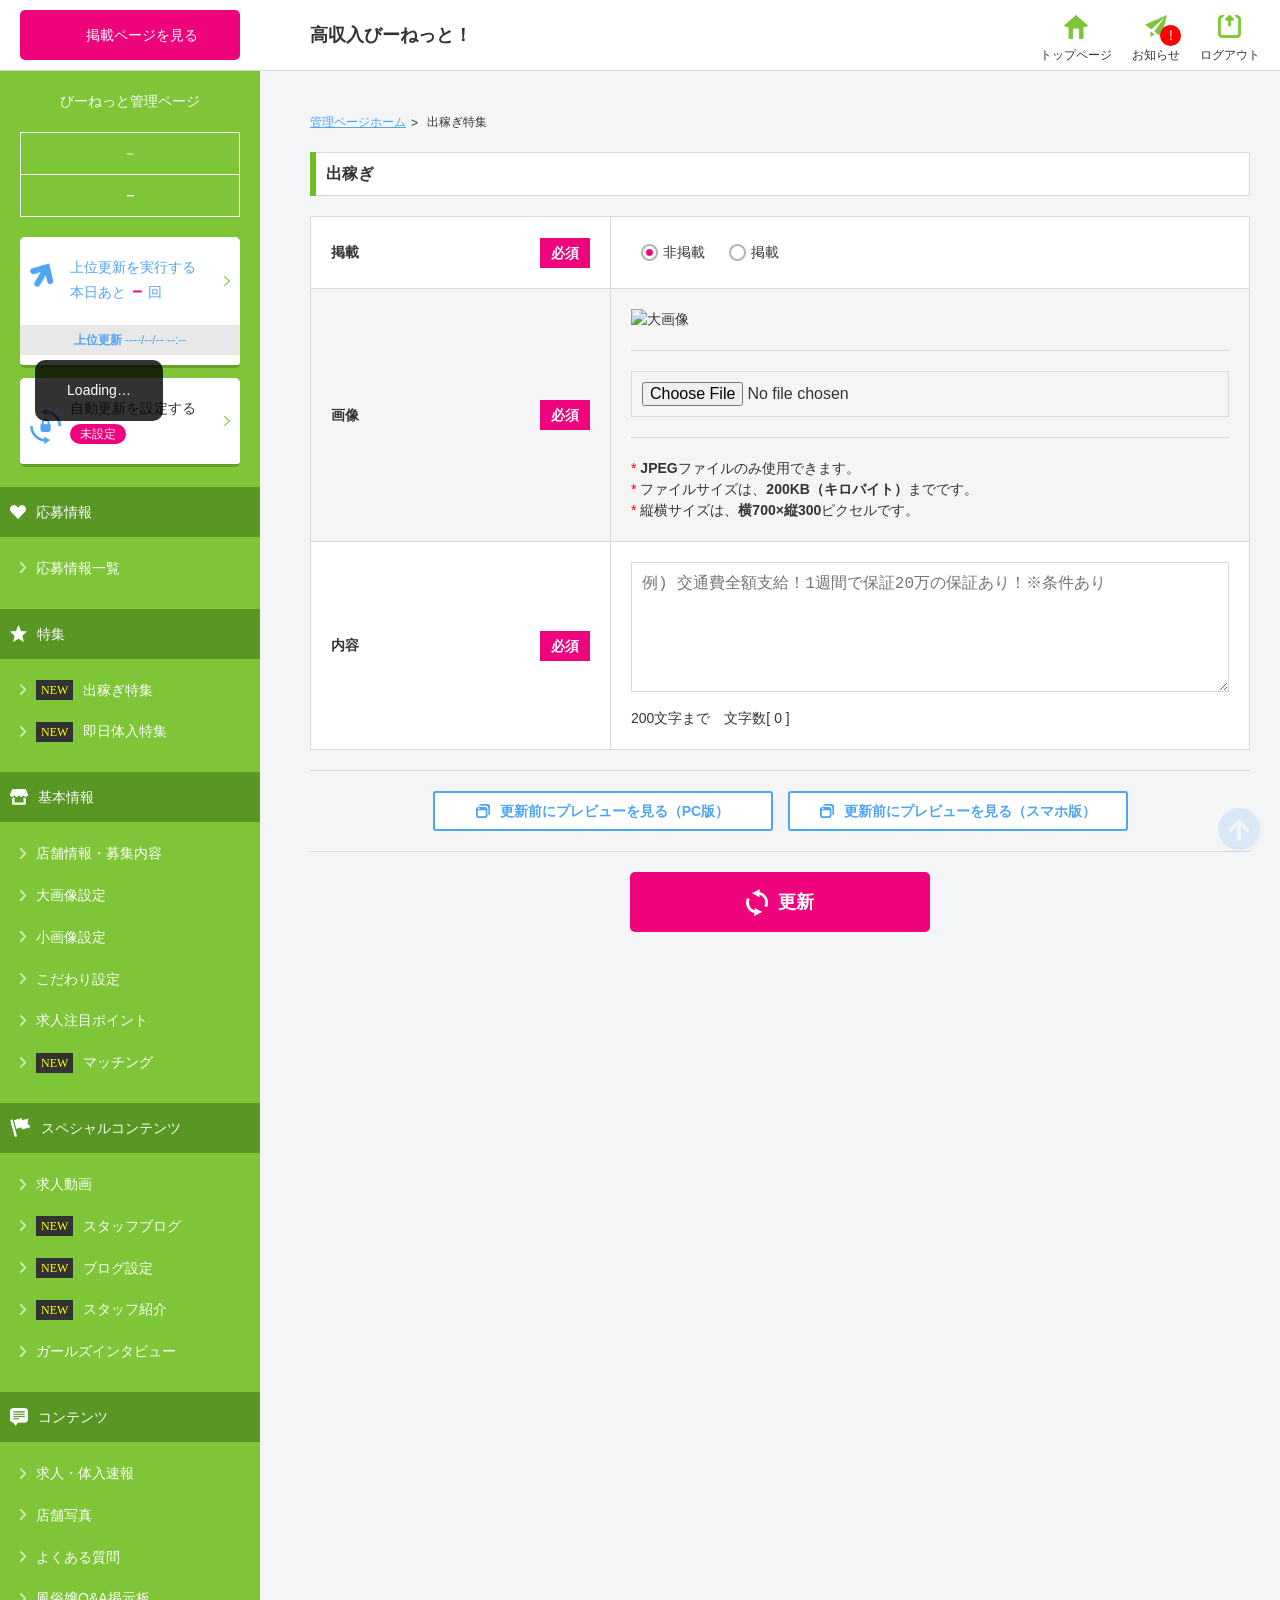
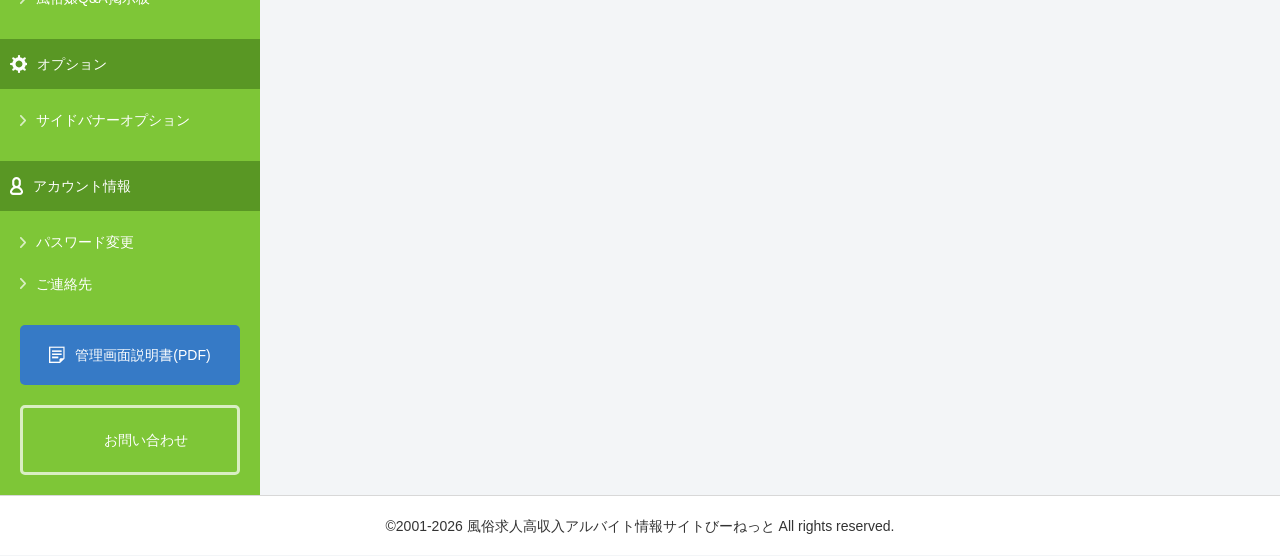
==== dekasegi/index.html @ 105f9564 "kodawari/" ====
<!doctype html>
<html>
  <head>
    <meta charset="utf-8" />
    <title>風俗びーねっと－管理ページ</title>
    <link
      href="https://ajax.googleapis.com/ajax/libs/jqueryui/1.12.1/themes/smoothness/jquery-ui.css"
      media="screen"
      rel="stylesheet"
      type="text/css"
    />
    <link href="/static/css/jquery.bxslider.css?20260529_0" media="screen" rel="stylesheet" type="text/css" />
    <link href="/static/css/index.css?20260529_0" media="screen" rel="stylesheet" type="text/css" />
  </head>
  <body>
    <style>
      .badge {
        position: absolute;
        top: 10px;
        left: 28px;
        font-size: 14px;
        line-height: 13px;
        border-radius: 50%;
        width: 21px;
        height: 21px;
        background-color: #ff0000;
        border: 4px solid #ff0000;
        color: #ffffff;
        text-align: center;
      }
      .img_l_pc {
        max-width: 560px;
      }
    </style>
    <!-- header -->
    <header>
      <div class="bar" id="bar">
        <div class="btn_bar">
          <a class="h0" href="https://www.bee-net.co.jp/shop/1/" target="_blank">掲載ページを見る</a>
        </div>
        <div class="bar_r">
          <div class="user">高収入びーねっと！</div>
          <ul class="li_barNav">
            <li><a class="li_bar_index" href="/manage/top/">トップページ</a></li>
            <li><a class="li_bar_info" href="/manage/notice/">お知らせ</a><span class="badge">！</span></li>
            <li><a class="li_bar_logOut" href="/top/auth/logout/">ログアウト</a></li>
          </ul>
        </div>
      </div>
    </header>
    <!-- /header -->

    <div class="wrapper clearfix">
      <div class="side" id="side_nav">
        <div class="side_boxT">
          <dl class="side_admin">
            <dt>びーねっと管理ページ</dt>
            <dd class="data">
              <div>－</div>
              <div><span class="f_em">－</span></div>
            </dd>
          </dl>
          <!-- /.side_admin -->

          <div class="side_update">
            <div class="side_update1">
              <a id="updaterank" href="/manage/top/updaterank/">
                <div class="icon">上位更新を実行する<br />本日あと<span class="f_c_ee037c">－</span>回</div>
                <div class="side_update1_date"><span class="f_em">上位更新</span>&nbsp;‐‐‐‐/‐‐/‐‐&nbsp;‐‐:‐‐</div>
              </a>
            </div>
            <!--/.side_update1 -->

            <a href="/manage/rank/">
              <div class="side_update2 icon">
                <div>自動更新を設定する</div>
                <span class="info_unset">未設定</span>
              </div>
              <!--/.side_update2 -->
            </a>
          </div>
          <!-- /.side_update -->
        </div>
        <!-- /.side_boxT -->

        <ul class="nav_g">
          <li>
            <div class="nav_g_li1 nav_g_info1">応募情報</div>
            <ul class="nav_g_li2">
              <li class="link_box link_area">
                <a href="/manage/oubo/">応募情報一覧</a>
              </li>
            </ul>
          </li>

          <li>
            <div class="nav_g_li1 nav_g_feature">特集</div>
            <ul class="nav_g_li2">
              <li class="link_box link_area">
                <span class="info_new">NEW</span><a href="/manage/dekasegi/ini/">出稼ぎ特集</a>
              </li>
              <li class="link_box link_area">
                <span class="info_new">NEW</span><a href="/manage/tainyu/ini/">即日体入特集</a>
              </li>
            </ul>
          </li>

          <li>
            <div class="nav_g_li1 nav_g_info2">基本情報</div>
            <ul class="nav_g_li2">
              <li class="link_box link_area"><a href="/manage/shop/ini/">店舗情報・募集内容</a></li>
              <li class="link_box link_area"><a href="/manage/img/">大画像設定</a></li>
              <li class="link_box link_area"><a href="/manage/img/detail/">小画像設定</a></li>
              <li class="link_box link_area"><a href="/manage/kodawari/">こだわり設定</a></li>
              <li class="link_box link_area"><a href="/manage/point/ini/">求人注目ポイント</a></li>
              <li class="link_box link_area">
                <span class="info_new">NEW</span><a href="/manage/match/">マッチング</a>
              </li>
            </ul>
          </li>

          <li>
            <div class="accordion nav_g_li1 nav_g_special">スペシャルコンテンツ</div>
            <ul class="nav_g_li2">
              <li class="link_box link_area"><a href="/manage/movie/">求人動画</a></li>
              <li class="link_box link_area">
                <span class="info_new">NEW</span><a href="/manage/staffblog/">スタッフブログ</a>
              </li>
              <li class="link_box link_area">
                <span class="info_new">NEW</span><a href="/manage/staffblog/settingini/">ブログ設定</a>
              </li>
              <li class="link_box link_area">
                <span class="info_new">NEW</span><a href="/manage/staff/">スタッフ紹介</a>
              </li>
              <li class="link_box link_area"><a href="/manage/interview/">ガールズインタビュー</a></li>
            </ul>
          </li>

          <li>
            <div class="accordion nav_g_li1 nav_g_contents">コンテンツ</div>
            <ul class="nav_g_li2">
              <li class="link_box link_area"><a href="/manage/wanted/">求人・体入速報</a></li>
              <li class="link_box link_area"><a href="/manage/picture/">店舗写真</a></li>
              <li class="link_box link_area"><a href="/manage/shopqa/">よくある質問</a></li>
              <li class="link_box link_area"><a href="/manage/userqa/">風俗嬢Q&amp;A掲示板</a></li>
            </ul>
          </li>

          <li>
            <div class="accordion nav_g_li1 nav_g_option">オプション</div>
            <ul class="nav_g_li2">
              <li class="link_box link_area"><a href="/manage/banner/">サイドバナーオプション</a></li>
            </ul>
          </li>

          <li>
            <div class="accordion nav_g_li1 nav_g_account">アカウント情報</div>
            <ul class="nav_g_li2">
              <li class="link_box link_area"><a href="/manage/account/">パスワード変更</a></li>
              <li class="link_box link_area"><a href="/manage/shop/tantou/ini/">ご連絡先</a></li>
            </ul>
          </li>
        </ul>

        <ul class="nav_g_btn">
          <li class="hO">
            <a class="nav_g_pdf" href="https://www.bee-net.co.jp/data/manual_01.pdf" target="_blank"
              >管理画面説明書(PDF)</a
            >
          </li>
          <li class="hO">
            <a class="nav_g_contact" href="/manage/form/ini/">お問い合わせ</a>
          </li>
        </ul>
      </div>
      <!-- /.side -->

      <!-- contents -->

      <div class="contents">
        <div class="breadcrumb_wrap">
          <ul class="breadcrumb">
            <li><a href="/manage/top/">管理ページホーム</a></li>
            <li>出稼ぎ特集</li>
          </ul>
        </div>

        <form id="frm" method="POST" action="/manage/dekasegi/save/" enctype="multipart/form-data">
          <section class="dekasegi">
            <div class="ttl_wrap">
              <h2 class="ttl2">出稼ぎ</h2>
            </div>

            <table class="pattern">
              <tr>
                <th>掲載<span class="required">必須</span></th>
                <td class="radio_type1">
                  <input type="radio" name="dekasegi_display_flg" id="dekasegi_display_flg-0" value="0" checked />
                  <label for="dekasegi_display_flg-0">非掲載</label>
                  <input type="radio" name="dekasegi_display_flg" id="dekasegi_display_flg-1" value="1" />
                  <label for="dekasegi_display_flg-1">掲載</label>
                </td>
              </tr>
              <tr>
                <th class="w300">画像<span class="required">必須</span></th>
                <td class="partition">
                  <div class="img_l">
                    <img
                      class="img_l_pc"
                      src="https://www.bee-net.co.jp/shop/1/dekasegi_img_1.jpg?2018-08-28 12:02:20"
                      width="100%"
                      alt="大画像"
                    />
                  </div>
                  <div>
                    <input type="file" name="dekasegi_img" id="dekasegi_img" accept="image/*" />
                  </div>
                  <div>
                    <div>
                      <span class="f_c_red">*</span>&nbsp;<span class="f_em">JPEG</span>ファイルのみ使用できます。
                    </div>
                    <div>
                      <span class="f_c_red">*</span>&nbsp;ファイルサイズは、<span class="f_em">200KB（キロバイト）</span
                      >までです。
                    </div>
                    <div>
                      <span class="f_c_red">*</span>&nbsp;縦横サイズは、<span class="f_em">横700×縦300</span
                      >ピクセルです。
                    </div>
                  </div>
                </td>
              </tr>
              <tr>
                <th>内容<span class="required">必須</span></th>
                <td>
                  <textarea
                    name="dekasegi_comment"
                    id="dekasegi_comment"
                    class=""
                    rows="6"
                    cols="80"
                    placeholder="例) 交通費全額支給！1週間で保証20万の保証あり！※条件あり"
                  ></textarea>
                  <div class="mt10">
                    200文字まで　<span class="dekasegi_comment-textcount" data-target-id="dekasegi_comment"
                      >文字数[ <span class="textcount"></span> ]</span
                    >
                  </div>
                </td>
              </tr>
            </table>
          </section>
        </form>

        <form id="preview_frm" method="post" target="_blank">
          <div class="btn_wrap btns">
            <a id="preview_pc" class="btn2 btn_preview" href="javascript:void(0)">更新前にプレビューを見る（PC版）</a>
            <a id="preview_spn" class="btn2 btn_preview" href="javascript:void(0)"
              >更新前にプレビューを見る（スマホ版）</a
            >
          </div>
        </form>

        <div class="btn_wrap">
          <a class="btn1 hO btn_update" href="#" onClick="aSubmit('frm')">更新</a>
        </div>
      </div>
    </div>

    <!-- footer -->
    <p class="copyright">&copy;2001-2026 風俗求人高収入アルバイト情報サイトびーねっと All rights reserved.</p>
    <a class="page_top guide" href="#">
      <img src="/static/images/arrow_pageTop.png" width="20" height="21" alt="ページの上部に移動する" />
    </a>

    <script type="text/javascript" src="https://ajax.googleapis.com/ajax/libs/jquery/2.2.4/jquery.min.js"></script>
    <script
      type="text/javascript"
      src="https://ajax.googleapis.com/ajax/libs/jqueryui/1.12.1/jquery-ui.min.js"
    ></script>
    <script type="text/javascript" src="/static/js/jquery.blockUI.js?20260529_0"></script>
    <script type="text/javascript" src="/static/js/jquery.bxslider.min.js?20260529_0"></script>
    <script type="text/javascript" src="/static/js/jquery.easie.1.3.js?20260529_0"></script>
    <script type="text/javascript" src="/static/js/common.js?20260529_0"></script>
    <script type="text/javascript" src="/static/js/sys/common.js?20260529_0"></script>
    <script type="text/javascript">
      //<!--
      $(function () {
        // 画像クリアボタンの表示制御
        $(".preview_clear").each(function () {
          if ($(this).parent().siblings(".preview").find("img").length > 0) {
            $(this).parent().show();
          }
        });

        // 画像選択
        $(document).on("change", "input:file", function (e) {
          // プレビューの読み込み
          var file = e.target.files[0]; // イメージファイル
          var preview = $(this).parent().prev(); // プレビュー表示エリア
          var clear = $(this).parent().next(); // クリアボタン表示エリア
          var reader = new FileReader();
          var target = $(this).data("target");

          reader.onload = function (file) {
            preview.empty();

            if (preview.hasClass("img_l")) {
              preview.append($('<img width="100%" alt="大画像">').attr({ src: this.result }));
            } else {
              var img = new Image();
              img.src = file.target.result;

              img.onload = function () {
                if (this.width >= this.height) {
                  preview.append(
                    $('<img width="320" height="auto" data-target="' + target + '">').attr({ src: this.src }),
                  );
                } else {
                  preview.append(
                    $('<img width="auto" height="240" data-target="' + target + '">').attr({ src: this.src }),
                  );
                }
              };
            }
          };
          reader.readAsDataURL(file);

          // 画像の削除状態を解除
          clear.children(".img_state").html("");
          clear.children(".img_del_flg").val(0);
          clear.show();
        });

        // 画像クリア
        $(".preview_clear").on("click", function () {
          // プレビュークリア
          $(this).parent().siblings(".preview").find("img").remove();

          // ファイル初期化
          var target = $(this).data("target");
          $("#" + target).replaceWith('<input type="file" id="' + target + '" name="' + target + '" accept="image/*">');
          if ($(this).siblings(".img_flg").val() == 1) {
            // 画像が登録済みデータの場合は削除フラグを設定
            $(this).siblings(".img_del_flg").val(1);
          }
          $(this).parent().hide();
        });

        // PC or スマホのプレビューボタンを押した
        $("#preview_frm .btn2.btn_preview").click(function () {
          var splits = $(this).attr("id").split("_");
          var platform = splits[1];
          var url;

          if (platform == "pc") {
            url = "https://www.bee-net.co.jp/shop/_preview.php?preview=14";
          } else {
            url = "https://spn.bee-net.co.jp/shop/_preview.php?preview=14";
          }

          // 画像系は一旦リセット
          $('#preview_frm input[name="dekasegi_img"]').val("");
          for (var i = 1; i <= 4; ++i) {
            $('#preview_frm input[name="dekasegi_img_dormitory' + i + '"]').val("");
          }
          for (var i = 1; i <= 2; ++i) {
            $('#preview_frm input[name="dekasegi_img_gift' + i + '"]').val("");
          }

          // 画像プレビューに使用されている src を hidden にセット
          $("#frm .img_l img").each(function (index, element) {
            $('#preview_frm input[name="dekasegi_img"]').val($(element).attr("src"));
          });
          $("#frm .preview img").each(function (index, element) {
            $('#preview_frm input[name="' + $(element).data("target") + '"]').val($(element).attr("src"));
          });

          // その他の情報も hidden にセット
          $('#preview_frm input[name="dekasegi_comment"]').val($('#frm textarea[name="dekasegi_comment"]').val());
          $('#preview_frm input[name="dekasegi_hotel"]').val($('#frm select[name="dekasegi_hotel"]').val());
          $('#preview_frm input[name="dekasegi_transportation_fee"]').val(
            $('#frm select[name="dekasegi_transportation_fee"]').val(),
          );
          $('#preview_frm input[name="dekasegi_spend"]').val($('#frm input[name="dekasegi_spend"]').val());
          $('#preview_frm input[name="dekasegi_sum"]').val($('#frm input[name="dekasegi_sum"]').val());
          for (var i = 1; i <= 4; ++i) {
            $('#preview_frm input[name="dekasegi_comment_dormitory' + i + '"]').val(
              $('#frm input[name="dekasegi_comment_dormitory' + i + '"]').val(),
            );
          }
          for (var i = 1; i <= 2; ++i) {
            $('#preview_frm input[name="dekasegi_comment_gift' + i + '"]').val(
              $('#frm input[name="dekasegi_comment_gift' + i + '"]').val(),
            );
          }
          for (var i = 1; i <= 5; ++i) {
            var val = $('#frm checkbox[name="dekasegi_course_display' + i + '"]').is(":checked")
              ? $('#frm checkbox[name="dekasegi_course_display' + i + '"]').val()
              : 0;
            $('#preview_frm input[name="dekasegi_course_display' + i + '"]').val(val);
            $('#preview_frm input[name="dekasegi_course_sum' + i + '"]').val(
              $('#frm input[name="dekasegi_course_sum' + i + '"]').val(),
            );
          }
          $('#preview_frm input[name="dekasegi_about_plan"]').val($('#frm textarea[name="dekasegi_about_plan"]').val());

          // 遷移先を設定しPOST送信
          $("#preview_frm").attr("action", url).submit();
        });
      });
      //-->
    </script>
    <script>
      // 最初の実行（htmlの読み込み完了後）
      //window.onload = function () {
      //  TimerCount();
      //}

      //function TimerCount(){
      //  var xhr=new XMLHttpRequest();
      //  // 非同期でリクエストを送信
      //  xhr.open('POST', '/manage/top/leftnav/shop_id/1', true);
      //  xhr.send();
      //
      //  // readyStateでリクエストの状態を判定
      //  //   ・onreadystatechangeはreadyStateが変更されたタイミングで呼び出されます。
      //  //   ・readyStateの内容は以下の通り
      //  //   0:初期状態
      //  //   1:リクエスト未送信(opne()後)
      //  //   2:レスポンス未受信(send()後)
      //  //   3:レスポンス中(サーバデータ受信中*firefoxではサイズの大きいデータ受信時は複数回発生することがあります)
      //  //   4:レスポンス受信(サーバデータ受信完了)
      //  xhr.onreadystatechange = function() {
      //    if(this.readyState == 4) {
      //      // 非同期のステータスが完了(4)の場合は後続処理
      //      if(this.status == 200) {
      //        // 正常終了(200)なら、レスポンスの内容を反映
      //        document.getElementById("side_nav").innerHTML= xhr.responseText;
      //      }
      //    }
      //  }
      //}
    </script>
  </body>
</html>
---- static/css/index.css ----
@charset "UTF-8";
* {
  outline: none;
  margin: 0;
  padding: 0;
  -webkit-box-sizing: border-box;
  -moz-box-sizing: border-box;
  -ms-box-sizing: border-box;
  -o-box-sizing: border-box;
  box-sizing: border-box;
}

html {
  font-size: 62.5%;
  height: 100%;
}

body {
  font-size: 1.4rem;
  font-family:
    "ヒラギノ角ゴ Pro W3", "Hiragino Kaku Gothic Pro", "メイリオ", Meiryo, Osaka, "ＭＳ Ｐゴシック", "MS PGothic",
    sans-serif;
  line-height: 1.5;
  color: #333;
  word-wrap: break-word;
  word-break: normal;
  width: 100%;
  height: 100%;
  background: #f3f5f7;
}

.clearfix:after {
  content: "";
  display: block;
  clear: both;
}

img {
  vertical-align: top;
}

input,
textarea {
  font-size: 1.6rem;
  width: 100%;
  border: 1px solid #d8d8d8;
  padding: 10px;
}

textarea {
  resize: vertical;
}

video {
  cursor: pointer;
}

ul,
li {
  list-style: none;
}

.cf {
  zoom: 1;
}
.cf:before,
.cf:after {
  content: "";
  display: table;
}
.cf:after {
  clear: both;
}

a {
  color: #4ea4f5;
}
a:hover {
  text-decoration: none;
}

/*  共通  */
.f_c_ee037c {
  color: #ee037c;
}

.f_c_red {
  color: #ff0000;
}

.f_em {
  font-weight: bold;
}

.f_s_16 {
  font-size: 1.6rem;
}

.center {
  text-align: center;
  margin: 0 auto;
}

/*------------------------------------------------------------
color
-------------------------------------------------------------*/
.red {
  color: #ff0000;
}
.blue {
  color: #0000dd;
}
.bold {
  font-weight: bold;
}
.black {
  color: #000;
}

/*------------------------------------------------------------
font-weight
-------------------------------------------------------------*/

.nomal {
  font-weight: nomal;
}

/*------------------------------------------------------------
margin
-------------------------------------------------------------*/
.m0 {
  margin: 0 !important;
}
.m0-t {
  margin-top: 0 !important;
}
.m0-r {
  margin-right: 0 !important;
}
.m0-b {
  margin-bottom: 0 !important;
}
.m0-l {
  margin-left: 0 !important;
}

.m5 {
  margin: 5px !important;
}
.m5-t {
  margin-top: 5px !important;
}
.m5-r {
  margin-right: 5px !important;
}
.m5-b {
  margin-bottom: 5px !important;
}
.m5-l {
  margin-left: 5px !important;
}

.m10 {
  margin: 10px !important;
}
.m10-t {
  margin-top: 10px !important;
}
.m10-r {
  margin-right: 10px !important;
}
.m10-b {
  margin-bottom: 10px !important;
}
.m10-l {
  margin-left: 10px !important;
}

.m20 {
  margin: 20px !important;
}
.m20-t {
  margin-top: 20px !important;
}
.m20-r {
  margin-right: 20px !important;
}
.m20-b {
  margin-bottom: 20px !important;
}
.m20-l {
  margin-left: 20px !important;
}

/*------------------------------------------------------------
align
-------------------------------------------------------------*/
.al-c {
  text-align: center;
}
.al-r {
  text-align: right;
}
.al-l {
  text-align: left;
}

/*------------------------------------------------------------
valign
-------------------------------------------------------------*/
.vl-t {
  vertical-align: top;
}
.vl-m {
  vertical-align: middle;
}
.vl-b {
  vertical-align: bottom;
}

/*------------------------------------------------------------
white-space
-------------------------------------------------------------*/
.pre-wrap {
  white-space: pre-wrap;
}

.mt10 {
  margin-top: 10px;
}

.mt20 {
  margin-top: 20px;
}

.mt30 {
  margin-top: 30px;
}

.mt40 {
  margin-top: 40px;
}

.mb10 {
  margin-bottom: 10px;
}

.mb20 {
  margin-bottom: 20px;
}

.mb30 {
  margin-bottom: 30px;
}

.mb40 {
  margin-bottom: 40px;
}

.p20 {
  padding: 20px;
}

.d_b {
  display: block;
}

.max_w100 {
  display: table;
}

.max_w100 > * {
  display: table-cell;
}

.mt10_wrap > * + * {
  margin-top: 10px;
}

.mt20_wrap > * + * {
  margin-top: 20px;
}

.hO {
  -webkit-transition: 0.2s ease;
  -moz-transition: 0.2s ease;
  -ms-transition: 0.2s ease;
  -o-transition: 0.2s ease;
  transition: 0.2s ease;
}

.hO:hover {
  cursor: pointer;
  opacity: 0.8;
}

.wrapper {
  display: table;
  position: relative;
}

.side {
  color: #fff;
  width: 260px;
  background: #7ec637;
  display: table-cell;
  vertical-align: top;
  padding: 91px 0 20px;
}

.contents {
  min-width: 1040px;
  width: 100%;
  display: table-cell;
  vertical-align: top;
  padding: 71px 50px 50px;
}

.breadcrumb_wrap {
  margin: 40px 0 20px;
}

.breadcrumb {
  text-align: left;
}

.breadcrumb > * {
  font-size: 1.2rem;
  display: inline-block;
  vertical-align: middle;
}
.breadcrumb > *:after {
  content: ">";
  display: inline-block;
  vertical-align: middle;
  margin: 0 5px;
}
.breadcrumb > *:last-child:after {
  display: none;
}

.pager {
  text-align: center;
  height: 50px;
  line-height: 50px;
  background: #fff;
  border: 1px solid #d8d8d8;
  margin-top: 10px;
}
.pager * > * {
  display: inline-block;
  vertical-align: middle;
}
.pager * > * + *:before {
  content: "|";
  display: inline-block;
  vertical-align: middle;
  margin: 0 10px 0 5px;
}

.ttl_wrap {
  text-align: left;
  width: 100%;
  background: #fff;
  border-left: 6px solid #70be25;
  box-shadow:
    0 1px 0 #d8d8d8 inset,
    -1px 0 0 #d8d8d8 inset,
    0 -1px 0 #d8d8d8 inset;
  display: table;
  padding: 10px;
  margin-bottom: 20px;
  position: relative;
}

.ttl_wrap > * {
  display: table-cell;
  vertical-align: middle;
}

.ttl2 {
  font-size: 1.6rem;
  width: 100%;
}

.ttl_btn {
  color: #fff;
  text-align: center;
  width: 120px;
  height: 30px;
  line-height: 30px;
  background: #4ea4f5;
  border-radius: 3px;
  display: block;
}

header {
  width: 100%;
  background: #fff;
  border-bottom: 1px solid #d8d8d8;
  padding: 10px 0;
  position: fixed;
  z-index: 2;
}

.top-info {
  display: -webkit-box;
  display: -ms-flexbox;
  display: flex;
  -webkit-box-align: center;
  -ms-flex-align: center;
  align-items: center;
  -webkit-box-pack: center;
  -ms-flex-pack: center;
  justify-content: center;
  position: fixed;
  top: 0;
  left: 0;
  z-index: 2;
  opacity: 0;
  width: 100%;
  height: 100%;
  padding: 20px;
  background: rgba(0, 0, 0, 0.5);
  transition: opacity 0.5s ease;
}
.top-info.active {
  opacity: 1;
}
.top-info-item {
  overflow: auto;
  max-width: 640px;
  max-height: 500px;
  padding: 40px;
  background: #fff;
}
.top-info-item > * + * {
  margin-top: 20px;
}
.top-info-item_heading {
  border-bottom: 3px solid #999;
  padding-bottom: 15px;
  margin-bottom: 15px;
  font-size: 1.8rem;
  font-weight: bold;
}
.top-info_checkbox {
  display: none;
}
.top-info_checkbox + label {
  position: relative;
  padding-left: 24px;
  -webkit-user-select: none;
  -moz-user-select: none;
  -ms-user-select: none;
  user-select: none;
}
.top-info_checkbox + label::before {
  position: absolute;
  top: 50%;
  left: 0;
  width: 19px;
  height: 19px;
  margin-top: -10px;
  background: url(../images/checkbox.png);
  content: "";
}
.top-info_checkbox:checked + label::before {
  background-position: 0 bottom;
}
.top-info_btn {
  width: 300px;
  height: 50px;
  border: 0;
  background: #dfdfdf;
  font-weight: bold;
  transition: 0.2s ease;
}
.top-info_btn.active {
  background: #4ea4f5;
  color: #fff;
  cursor: pointer;
}
.top-info_btn.active:hover {
  opacity: 0.8;
}

.bar {
  width: 100%;
  display: table;
}
.bar > * {
  display: table-cell;
  vertical-align: middle;
}

.li_bar {
  white-space: nowrap;
  width: 220px;
  padding-right: 50px;
}

.btn_bar {
  text-align: center;
  width: 260px;
  padding: 0 20px;
}

.btn_bar a {
  color: #fff;
  text-decoration: none;
  width: 220px;
  height: 50px;
  line-height: 50px;
  background: #ee037c;
  border-radius: 5px;
  display: block;
}
.btn_bar a:before {
  content: "";
  width: 14px;
  height: 14px;
  background: url(../images/icon_bar_btn.png) no-repeat;
  display: inline-block;
  vertical-align: middle;
  margin: -2px 10px 0 0;
}

.bar_r {
  width: 100%;
  min-width: 1040px;
  padding: 0 50px;
}

.bar_r > * {
  display: inherit;
  vertical-align: inherit;
}

.user {
  font-size: 1.8rem;
  font-weight: bold;
  width: 100%;
  padding-right: 50px;
}

.li_barNav {
  position: fixed;
  top: 15px;
  right: 20px;
  font-size: 0;
  white-space: nowrap;
}

@media screen and (min-width: 1420px) {
  .li_barNav {
    right: 50px;
  }
}

.li_barNav > * {
  display: inline-block;
  position: relative;
}
.li_barNav > * + * {
  margin-left: 20px;
}

.li_barNav a {
  color: #333;
  font-size: 1.2rem;
  text-decoration: none;
  height: 50px;
  line-height: 80px;
  display: inline-block;
}
.li_barNav a:hover {
  text-decoration: underline;
}
.li_barNav a:before {
  content: "";
  position: absolute;
  top: 0;
  left: 50%;
}
.li_barNav a.li_bar_index:before {
  width: 24px;
  height: 24px;
  background: url(../images/img.png) no-repeat 0 -1328px;
  margin-left: -12px;
}
.li_barNav a.li_bar_info:before {
  width: 22px;
  height: 22px;
  background: url(../images/img.png) no-repeat 0 -1352px;
  margin-left: -11px;
}
.li_barNav a.li_bar_logOut:before {
  width: 23px;
  height: 23px;
  background: url(../images/img.png) no-repeat 0 -1374px;
  margin-left: -12px;
}

.box_btn_confirm {
  margin-top: 15px;
}

.btn_confirm {
  font-size: 24px;
  background-color: #000000;
  color: #ffffff;
  margin: 0 15px;
  line-height: 32px;
  font-weight: bold;
  cursor: pointer;
}

.btn_confirm:hover {
  color: #dba901;
}

.side a {
  text-decoration: none;
}

.side > * + * {
  margin-top: 20px;
}

.side_boxT {
  padding: 0 20px;
}

.side_boxT > * + * {
  margin-top: 20px;
}

.side_admin {
  text-align: center;
  width: 220px;
}
.side_admin .data {
  border: 1px solid #fff;
  margin-top: 20px;
}
.side_admin .data > * {
  padding: 10px;
}
.side_admin .data > * + * {
  border-top: 1px solid #fff;
}

.btn_shinsei {
  color: #ee037c;
  font-size: 1.6rem;
  font-weight: bold;
  text-align: center;
  height: 70px;
  line-height: 70px;
  background: #fff;
  border: 3px solid #ee037c;
  border-radius: 5px;
  display: block;
  -webkit-transition: 0.2s ease;
  -moz-transition: 0.2s ease;
  -ms-transition: 0.2s ease;
  -o-transition: 0.2s ease;
  transition: 0.2s ease;
}
.btn_shinsei:not(.shinsei_on):hover {
  background: #f9edf1;
}

.shinsei_on {
  cursor: default;
}
.shinsei_on:before {
  width: 24px;
  height: 26px;
  background: url(../images/icon_shinsei.png) no-repeat 0 bottom;
}

.side_update > a {
  display: block;
}
.side_update > * + * {
  margin-top: 10px;
}

.side_update1,
.side_update2 {
  color: #333;
  background: #fff;
  border-radius: 5px;
  border-bottom: 3px solid #669f2c;
}
.side_update1:hover,
.side_update2:hover {
  border-top: 3px solid #7ec637;
  border-bottom: 0;
}

.side_update .icon {
  font-size: 1.4rem;
  padding: 20px 20px 20px 50px;
  position: relative;
}
.side_update .icon:after {
  content: "";
  width: 6px;
  height: 10px;
  background: url(../images/arrow_6_10_green.png) no-repeat;
  position: absolute;
  top: 50%;
  right: 10px;
  margin-top: -5px;
}

.side_update1 {
  padding-bottom: 10px;
}

.side_update1 .icon span {
  font-size: 1.8rem;
  font-weight: bold;
  margin: 0 2px;
}

.side_update1 .icon:before {
  content: "";
  width: 24px;
  height: 25px;
  background: url(../images/icon_side_update.png) no-repeat;
  position: absolute;
  top: 50%;
  left: 10px;
  margin-top: -18px;
}

.side_update1_date {
  font-size: 1.2rem;
  text-align: center;
  height: 30px;
  line-height: 30px;
  background: #e8e8e8;
}

.side_update2:before {
  content: "";
  width: 31px;
  height: 36px;
  background: url(../images/icon_side_autoUpdate.png) no-repeat;
  position: absolute;
  top: 50%;
  left: 10px;
  margin-top: -13px;
}

.nav_g_update > * {
  color: #333;
  text-decoration: none;
  background: #fff;
  border-bottom: 3px solid #669f2c;
  border-radius: 5px;
  display: block;
  padding: 10px 0;
}

.nav_g_update > * + * {
  margin-top: 7px;
}

.nav_g_update_date {
  font-size: 1.2rem;
  text-align: center;
  height: 30px;
  line-height: 30px;
  background: #e8e8e8;
}

.nav_g > * + * {
  margin-top: 20px;
}

.nav_g_li1 {
  color: #fff;
  height: 50px;
  line-height: 50px;
  background: #599724;
  padding-left: 10px;
}

.nav_g_li1:before {
  content: "";
  display: inline-block;
  vertical-align: middle;
  margin: -3px 10px 0 0;
}

.nav_g_info1:before {
  width: 16px;
  height: 14px;
  background: url(../images/img.png) no-repeat 0 -1397px;
}

.nav_g_info2:before {
  width: 18px;
  height: 16px;
  background: url(../images/img.png) no-repeat 0 -1411px;
}

.nav_g_special:before {
  width: 21px;
  height: 19px;
  background: url(../images/img.png) no-repeat 0 -1427px;
}

.nav_g_contents:before {
  width: 18px;
  height: 18px;
  background: url(../images/img.png) no-repeat 0 -1446px;
}

.nav_g_option:before {
  width: 17px;
  height: 18px;
  background: url(../images/img.png) no-repeat 0 -1464px;
}

.nav_g_account:before {
  width: 13px;
  height: 18px;
  background: url(../images/img.png) no-repeat 0 -1482px;
}

.nav_g_feature:before {
  width: 17px;
  height: 17px;
  background: url(../images/img.png) no-repeat 0 -1500px;
}

.nav_g_li1:nth-child(n + 2) {
  margin-top: 20px;
}

.nav_g_li2 {
  padding: 10px 0 0;
}

.nav_g_li2 li {
  cursor: pointer;
  background: url(../images/arrow_6_11_white.png) no-repeat 20px center;
  padding: 10px 10px 10px 26px;
}
.nav_g_li2 li a {
  color: #fff;
  display: inline-block;
  vertical-align: middle;
  padding-left: 10px;
}
.nav_g_li2 li:hover {
  background: #fff url(../images/arrow_6_11_red.png) no-repeat 20px center;
  border-right: 3px solid #ee037c;
}
.nav_g_li2 li:hover a {
  color: #ee037c;
}

.info_left {
  color: #ee037c;
  font-size: 1.2rem;
  height: 20px;
  line-height: 20px;
  background: #fff;
  border-radius: 10px;
  display: inline-block;
  vertical-align: middle;
  padding: 0 10px;
  margin-left: 10px;
}

.nav_g_li2 li:hover > .info_left {
  color: #fff;
  background: #ee037c;
}

.info_new {
  color: #ffff00;
  font: 12px italic;
  height: 20px;
  line-height: 20px;
  background: #333;
  display: inline-block;
  vertical-align: middle;
  padding: 0 5px;
  margin-left: 10px;
}

.info_unset,
.info_unread {
  color: #fff;
  font-size: 1.2rem;
  height: 20px;
  line-height: 20px;
  background: #ee037c;
  border-radius: 10px;
  display: inline-block;
  vertical-align: middle;
  padding: 0 10px;
}

.info_unset {
  margin-top: 5px;
}

.nav_g_btn {
  padding: 0 20px;
}

.nav_g_btn > * + * {
  margin-top: 20px;
}

.nav_g_pdf {
  color: #fff;
  text-align: center;
  height: 60px;
  line-height: 60px;
  background: #367ac6;
  border-radius: 5px;
  display: block;
}

.nav_g_pdf:before {
  content: "";
  width: 16px;
  height: 18px;
  background: url(../images/icon_pdf.png) no-repeat;
  display: inline-block;
  vertical-align: middle;
  margin: -2px 10px 0 0;
}

.nav_g_contact {
  color: #fff;
  text-align: center;
  height: 70px;
  line-height: 64px;
  border: 3px solid #d9eec3;
  border-radius: 5px;
  display: block;
}

.nav_g_contact:before {
  content: "";
  width: 22px;
  height: 17px;
  background: url(../images/icon_nav_g_contact.png) no-repeat;
  display: inline-block;
  vertical-align: middle;
  margin: -2px 10px 0 0;
}

.sec_recommended {
  margin-top: 40px;
}

.ttl_recommended {
  color: #4ea4f5;
  text-align: center;
  height: 60px;
  line-height: 60px;
  background: #fff;
  border-radius: 60px;
  display: inline-block;
  padding: 0 40px;
  margin-bottom: 40px;
}

.li_recommended li {
  display: none;
  float: left;
}

.bx-viewport .li_recommended li {
  display: block;
}

.li_recommended li img {
  border-radius: 10px;
  box-shadow: 0px 20px 10px -10px rgba(0, 0, 0, 0.3);
}

.li_recommended_noSlide {
  width: 960px;
  margin: 0 auto;
}

.li_recommended_noSlide > * + * {
  margin-left: 30px;
}

.slider_recommended .bx-wrapper {
  width: 960px;
  margin: 0 auto 20px;
  background: none;
  border: 0;
  box-shadow: none;
}

.slider_recommended .bx-viewport {
  border-radius: 10px;
  padding-bottom: 20px;
}

.slider_recommended .bx-wrapper .bx-pager {
  position: inherit;
  bottom: -20px;
  margin-top: 20px;
}

.slider_recommended .bx-wrapper .bx-pager {
  height: 10px;
  line-height: 10px;
  padding: 0;
}

.slider_recommended .bx-wrapper .bx-pager a {
  background: #ccc;
  border-radius: 100%;
  margin: 0 10px;
}

.slider_recommended .bx-wrapper .bx-pager.bx-default-pager a:hover,
.slider_recommended .bx-wrapper .bx-pager.bx-default-pager a.active,
.slider_recommended .bx-wrapper .bx-pager.bx-default-pager a:focus {
  background: #4ea4f5;
}

.slider_recommended .bx-controls-direction a {
  width: 42px;
  height: 42px;
  border-radius: 100%;
  margin-top: -36px;
  z-index: 1;
  -webkit-transition: 0.2s ease;
  -moz-transition: 0.2s ease;
  -ms-transition: 0.2s ease;
  -o-transition: 0.2s ease;
  transition: 0.2s ease;
}

.slider_recommended .bx-wrapper .bx-prev {
  background: url(../images/arrow_slider_prev.png) no-repeat #4ea4f5 center center;
  left: -52px;
}

.slider_recommended .bx-wrapper .bx-next {
  background: url(../images/arrow_slider_next.png) no-repeat #4ea4f5 center center;
  right: -52px;
}

.slider_recommended .bx-wrapper .bx-controls-direction a:hover {
  opacity: 0.8;
}

.slider_recommended .bx-wrapper .bx-controls-auto .bx-start:hover,
.slider_recommended .bx-wrapper .bx-controls-auto .bx-start.active,
.slider_recommended .bx-wrapper .bx-controls-auto .bx-start:focus {
  background-position: inherit;
}

.barrier:before,
.barrier:after {
  content: "";
  width: 42px;
  height: 42px;
  position: absolute;
  top: 50%;
  margin-top: -36px;
  z-index: 99999;
}
.barrier:before {
  left: -52px;
}
.barrier:after {
  right: -52px;
}

.info1 {
	display: grid;
	grid-template-columns: repeat(4, 1fr);
  max-width: 100%;
  min-width: 1040px;
  border-top: 1px solid #d8d8d8;
  border-left: 1px solid #d8d8d8;
  margin-top: 40px;
}

.info1 li {
  border-right: 1px solid #d8d8d8;
  border-bottom: 1px solid #d8d8d8;
	background-color: #fff;
}

.info1 li:not(.info1_timeline) {
  height: 167px;
	background-repeat: no-repeat;
}

.info1_link {
  display: grid;
	align-content: center;
	height: 100%;
  color: #333;
  text-decoration: none;
  padding: 20px;
}

.ttl_info1,
.data_info1 {
  font-size: 2rem;
  font-weight: bold;
}

.ttl_info1 {
  color: #7ec637;
}

.data_info1 span {
  color: #ee037c;
  font-size: 3rem;
  margin: 0 5px;
}

.info1_timeline {
	display: flex;
	align-items: center;
	grid-column: 1/5;
	padding: 20px;
}

.info1_timeline_inner {
	display: flex;
	align-items: baseline;
}

.info1_timeline .data_info1 {
	margin-left: 25px;
}

.info1_timeline .date_info1 {
	margin-left: 20px;
}

.info1_timeline_button {
	display: grid;
	place-items: center;
	width: 378px;
	height: 64px;
	margin-left: auto;
	background-color: #4ea4f5;
	border-radius: 5px;
	color: #fff;
	font-size: 28px;
	font-weight: 700;
	text-decoration: none;
}

.info1_update {
  background-image: url(../images/img.png);
	background-position: right 0;
}

.info1_wanted {
  background-image: url(../images/img.png);
	background-position: right -166px;
}

.info1_interview {
  background-image: url(../images/img.png);
	background-position: right -332px;
}

.info1_naka {
  background-image: url(../images/img.png);
	background-position: right -498px;	
}

.info1_picture {
  background-image: url(../images/img.png);
	background-position: right -664px;	
}

.info1_q {
  background-image: url(../images/img.png);
	background-position: right -830px;	
}

.info1_movie {
  background-image: url(../images/img.png);
	background-position: right -996px;	
}

.info1_match {
  background-image: url(../images/img.png);
	background-position: right -1162px;	
}

.info1_dekasegi {
  background-image: url(../images/img.png);
	background-position: right -1517px;	
}

.info1_taikennyuten {
  background-image: url(../images/img.png);
	background-position: right -1683px;	
}

.info1_staff {
  background-image: url(../images/img.png);
	background-position: right -1849px;	
}

.update_info1 {
  height: 24px;
}

.info2 {
  margin-top: 40px;
}

.info2_item {
  color: #fff;
  width: 100%;
  background: #4ea4f5;
  border-radius: 30px;
  display: table;
  padding: 10px;
}

.info2 > * + * {
  margin-top: 20px;
}

.info2_item > * {
  display: table-cell;
  vertical-align: middle;
}

.info2_item .txt {
  width: 100%;
  padding: 0 10px;
}

.info2_item .btn {
  text-align: center;
  width: 120px;
  background: #fff;
  border-radius: 30px;
  display: block;
  padding: 10px 0;
}

.sec_info {
  margin-top: 40px;
}

.sec_new {
  margin-top: 40px;
}

.list {
  border: 1px solid #d8d8d8;
}

.li_item {
  width: 100%;
  display: table;
  padding: 10px;
}

.li_item > * {
  display: table-cell;
  vertical-align: middle;
}

.li_item > * + * {
  padding-left: 20px;
}

.li_item .ttl {
  width: 100%;
  padding-top: 10px;
  padding-bottom: 10px;
}

.item_date {
  padding: 20px;
}

.item_post {
  white-space: nowrap;
}

.item_post:before {
  content: "";
  width: 17px;
  height: 17px;
  background: url(../images/icon_teme.png) no-repeat;
  display: inline-block;
  vertical-align: middle;
  margin: -2px 10px 0 0;
}

.qa_status {
  white-space: nowrap;
}

.qa_status > * {
  text-align: center;
  display: inline-block;
  vertical-align: middle;
}

.qa_status .btn2 {
  display: inline-block;
}

.li_status > * {
  text-align: center;
  width: 100px;
}

.status_on {
  color: #ee037c;
}

.status_on:before {
  content: "";
  width: 13px;
  height: 9px;
  background: url(../images/icon_check_red.png) no-repeat;
  display: inline-block;
  vertical-align: middle;
  margin: -2px 10px 0 0;
}

.li_btn > * {
  width: 120px;
  display: block;
}

.li_item .txt {
  display: none;
}

/*------------------------------------------------------------
　モーダル
-------------------------------------------------------------*/
/*.modal{
	text-align:center;
	width:100%;
	height:100%;
	display:none;
	position:fixed;
	top:0;
	left:0;
	z-index:9999;
}*/
.modal {
  text-align: center;
  width: 100%;
  height: 100%;
  padding: 40px 20px;
  display: none;
  position: fixed;
  top: 0;
  left: 0;
  z-index: 9999;
}

.bk_modal {
  width: 100%;
  height: 100%;
  background: rgba(0, 0, 0, 0.5);
  position: fixed;
  top: 0;
  left: 0;
}

/*.item_modal{
	text-align:left;
	width:90%;
	max-height:500px;
	background:#fff;
  border-bottom:40px solid #fff;
	display:inline-block;
	padding:40px;
	overflow-y:scroll;
	position:relative;
	top:50%;
	z-index:3;
}*/
.item_modal {
  text-align: left;
  background: #fff;
  display: block;
  padding: 40px;
  margin: 0 auto;
  overflow-y: scroll;
  position: relative;
  top: 50%;
  z-index: 3;
}

.modal_infomation {
  max-width: 640px;
  height: 500px;
  margin-top: -250px;
}

.modal_infomation .ttl_modal {
  font-size: 1.6rem;
  font-weight: bold;
  border-bottom: 3px solid #999999;
  padding-bottom: 20px;
  margin-bottom: 20px;
}

.modal_infomation .date {
  font-size: 1.2rem;
}

.modal_infomation dl {
  margin-top: 40px;
}

.modal_infomation dt {
  font-size: 1.8rem;
  font-weight: bold;
}

.modal_infomation dd {
  margin-top: 20px;
}

.close_modal_infomation {
  cursor: pointer;
  font-size: 4rem;
  position: absolute;
  top: 0;
  right: 30px;
  -webkit-transition: 0.2s ease;
  -moz-transition: 0.2s ease;
  -ms-transition: 0.2s ease;
  -o-transition: 0.2s ease;
  transition: 0.2s ease;
}

.close_modal_infomation:hover {
  opacity: 0.8;
}

.info_case {
  background: #fffccc;
  padding: 20px;
}

.info_case dt {
  color: #5cb206;
  font-weight: bold;
  font-size: 1.8rem;
  border-bottom: 1px solid #c3c3c3;
  padding-bottom: 10px;
  margin-bottom: 20px;
}

.info_case ul {
  padding-left: 1em;
}

.info_case li {
  list-style-type: disc;
}

.info_case li + li {
  margin-top: 10px;
}

.rank {
  display: none;
}

input[name="rank_flg"] {
  display: none;
}

input[name="rank_flg"] + label {
  margin-right: 20px;
}

input[name="rank_flg"] + label:before {
  content: "";
  width: 17px;
  height: 17px;
  background: url(../images/radio.png) no-repeat;
  display: inline-block;
  vertical-align: middle;
  margin: -2px 10px 0 0;
}

input[name="rank_flg"]:checked + label:before {
  background-position: 0 bottom;
}

.table_rank {
  margin-top: 20px;
}

.table_rank th {
  font-weight: bold;
  width: 120px;
}

input[name^="rank_schedule_time"] {
  width: 70px;
  margin: 0 10px;
}

input[name="icon"] {
  display: none;
}

input[name="icon"] + label {
  float: left;
  width: 70px;
  position: relative;
  margin: 25px 10px 0 0;
}

input[name="icon"]:checked + label:after {
  content: "";
  width: 70px;
  height: 70px;
  border: 3px solid #28baea;
  border-radius: 3px;
  position: absolute;
  top: -3px;
  left: -3px;
}

input[name="icon"]:checked + label:before {
  content: "";
  width: 50px;
  height: 12px;
  background: url(../images/select.png) no-repeat;
  position: absolute;
  top: -20px;
  left: 50%;
  margin-left: -25px;
}

.table_obo .col2 {
  width: 90px;
}

.table_obo .col3 {
  width: 180px;
}

.table_obo .col4 {
  width: 180px;
}

.table_obo .col5 {
  width: 100px;
}

.table_obo .col6 {
  width: 270px;
}

.table_obo tbody td:nth-child(n + 1) {
  text-align: center;
}

.entry2 {
  margin-top: 60px;
}

div[class^="balloon_"] {
  background: #fff;
  border: 1px solid #d8d8d8;
  border-radius: 10px;
  padding: 20px;
  position: relative;
  margin-top: 10px;
}

.balloon_l {
  margin: 0 200px 0 28px;
}

.balloon_r {
  margin: 0 28px 0 200px;
}

div[class^="balloon_"]:before {
  content: "";
  width: 28px;
  height: 16px;
  position: absolute;
  bottom: 20px;
}

.balloon_r:before {
  background: url(../images/balloon_r.png) no-repeat;
  right: -28px;
}

.balloon_l:before {
  background: url(../images/balloon_l.png) no-repeat;
  left: -28px;
}

.balloon .name {
  font-size: 1.6rem;
  font-weight: bold;
  display: inline-block;
  vertical-align: middle;
}

.balloon_r .name {
  color: #4ea4f5;
}

.balloon_l .name {
  color: #ee037c;
}

.balloon .date {
  display: inline-block;
  vertical-align: middle;
  margin: 0 10px;
}

.balloon .txt {
  margin-top: 10px;
}

.img_l_pc {
  max-width: 800px;
}

.img_l_spn {
  max-width: 640px;
}

.img_s_label {
  cursor: pointer;
  width: 70px;
}

.kodawari {
  background: #fff;
  border: 1px solid #d8d8d8;
  padding: 20px 10px 40px;
}

.kodawari .info_txt {
  margin-left: 10px;
}

.li_kodawari > li {
  float: left;
  margin: 10px;
}

input[name^="shop_kodawari"] {
  display: none;
}

input[name^="shop_kodawari"] + label {
  cursor: pointer;
  font-weight: bold;
  text-align: center;
  width: 150px;
  height: 150px;
  line-height: 180px;
  background-color: #fff;
  border: 3px solid #d8d8d8;
  display: block;
  position: relative;
  -webkit-transition: 0.2s ease;
  -moz-transition: 0.2s ease;
  -ms-transition: 0.2s ease;
  -o-transition: 0.2s ease;
  transition: 0.2s ease;
}

input[name^="shop_kodawari"] + label:before {
  content: "";
  width: 19px;
  height: 19px;
  background: url(../images/checkbox.png) no-repeat;
  position: absolute;
  top: 42px;
  left: 50%;
  margin: 0 0 0 -10px;
}

input[name^="shop_kodawari"]:checked + label {
  color: #ee037c;
  background-color: #ffedf6;
}

input[name^="shop_kodawari"]:checked + label:before {
  background-position: 0 bottom;
}

input + label,
select,
input[type="file"] {
  cursor: pointer;
}

.radio_type1 input,
.radio_type2 input,
.match_appeal input,
.checkbox_item input {
  display: none;
}

.match_wrap {
  border-top: 1px solid #d8d8d8;
  border-left: 1px solid #d8d8d8;
}

.match {
  background: #fff;
  border-right: 1px solid #d8d8d8;
  border-bottom: 1px solid #d8d8d8;
}

.match > * {
  padding: 20px;
}

.match_q {
  font-size: 1.6rem;
  font-weight: bold;
  border-bottom: 1px solid #d8d8d8;
}

.radio_type1_wrapper {
  margin: -5px -10px;
}

.radio_type1 input[type="radio"] + label {
  display: inline-block;
  margin: 5px 10px;
}

.radio_type1 input[type="radio"] + label:before {
  content: "";
  width: 17px;
  height: 17px;
  background: url(../images/radio.png) no-repeat;
  display: inline-block;
  vertical-align: middle;
  margin: -2px 5px 0 0;
}

.radio_type1 input[type="radio"]:checked + label:before {
  background-position: 0 bottom;
}

.radio_type2 {
  font-size: 0;
}

.radio_type2 label {
  font-size: 1.4rem;
  text-align: center;
  width: 80px;
  height: 30px;
  line-height: 30px;
  border-top: 1px solid #d8d8d8;
  border-bottom: 1px solid #d8d8d8;
  border-left: 1px solid #d8d8d8;
  display: inline-block;
  vertical-align: middle;
}

.radio_type2 input[type="radio"]:checked + label {
  color: #ee057d;
  background: #ffedf6;
}

.radio_type2 label:last-child {
  border-right: 1px solid #d8d8d8;
}

.li_worry {
  background: #fff;
  border: 1px solid #d8d8d8;
}

.ttl_worry {
  float: left;
}

.li_worry > * {
  text-align: right;
  padding: 20px;
}

.li_worry > * + * {
  border-top: 1px solid #d8d8d8;
}

.li_worry label {
  margin-left: 20px;
}

.match_appeal,
.checkbox_item {
  margin: -10px 0 0 -10px;
}

.match_appeal input + label,
.checkbox_item input + label {
  float: left;
  width: 180px;
  height: 40px;
  line-height: 40px;
  border: 1px solid #d8d8d8;
  display: block;
  padding-left: 40px;
  margin: 10px 0 0 10px;
  position: relative;
}

.match_appeal input + label:before,
.checkbox_item input + label:before {
  content: "";
  width: 19px;
  height: 19px;
  background: url(../images/checkbox.png) no-repeat;
  position: absolute;
  top: 50%;
  left: 10px;
  margin-top: -10px;
}

.match_appeal input:checked + label:before,
.checkbox_item input:checked + label:before {
  background-position: 0 bottom;
}

.match_appeal input:checked + label,
.checkbox_item input:checked + label {
  background: #ffedf6;
}

.inadequate_movie {
  color: #ff0000;
  text-align: center;
}

.pict_filter {
  background: #fff;
  border: 1px solid #d8d8d8;
  padding: 10px 20px;
  margin-top: 10px;
}

.pict_filter > * {
  display: inline-block;
}

.pict_filter > * + *:before {
  content: "|";
  display: inline-block;
  vertical-align: middle;
  margin: 0 10px;
}

.pict {
  background: #fff;
  border: 1px solid #d8d8d8;
  margin-top: 10px;
}

.pict .info {
  text-align: center;
  margin: 100px 0;
}

.li_pict {
  padding: 20px;
  margin: -5px;
}

.li_pict li {
  float: left;
  width: 200px;
  border: 1px solid #d8d8d8;
  padding: 20px;
  margin: 5px;
}

.li_pict .cat {
  color: #fff;
  text-align: center;
  height: 30px;
  line-height: 30px;
  background: #83909c;
}

.li_pict .ttl {
  font-size: 1.2rem;
  text-overflow: ellipsis;
  white-space: nowrap;
  overflow: hidden;
  margin-top: 10px;
}

.li_pict .date {
  font-size: 1.2rem;
}

.pict_img_wrap {
  display: table;
  position: relative;
}

.pict_img {
  text-align: center;
  vertical-align: middle;
  display: table-cell;
  width: 159px;
  height: 159px;
}

.pict_img img {
  max-width: 159px;
  max-height: 159px;
  width: auto;
  height: auto;
  vertical-align: middle;
}

.inadequate_pict:before {
  content: "不適切な画像のため削除されました。";
  color: #fff;
  text-align: center;
  width: 118px;
  height: 78px;
  background: rgba(0, 0, 0, 0.7);
  padding: 50px 10px 10px;
  position: absolute;
  top: 10px;
  left: 10px;
}

.func_pict {
  width: 138px;
  height: 138px;
  position: absolute;
  top: 10px;
  left: 10px;
  opacity: 0;
  -webkit-transition: 0.2s ease;
  -moz-transition: 0.2s ease;
  -ms-transition: 0.2s ease;
  -o-transition: 0.2s ease;
  transition: 0.2s ease;
}

.pict_img_wrap:hover .func_pict {
  opacity: 1;
}

.func_pict > * {
  color: #fff;
  text-align: center;
  height: 64px;
  line-height: 64px;
  border-radius: 5px;
  display: block;
  -webkit-transition: 0.2s ease;
  -moz-transition: 0.2s ease;
  -ms-transition: 0.2s ease;
  -o-transition: 0.2s ease;
  transition: 0.2s ease;
}

.save {
  background: rgba(78, 164, 245, 0.7);
}

.save:hover {
  background: #4ea4f5;
}

.delete {
  background: rgba(238, 3, 124, 0.7);
  margin-top: 10px;
}

.delete:hover {
  background: #ee037c;
}

.inadequate_pict:hover:before {
  visibility: hidden;
}

.model {
  font-size: 0;
  width: 100%;
  background: #fff;
  border-top: 1px solid #d8d8d8;
  padding: 10px 30px 30px;
  opacity: 1;
  position: fixed;
  left: 0;
  z-index: 2;
  -webkit-transition: 0.2s ease;
  -moz-transition: 0.2s ease;
  -ms-transition: 0.2s ease;
  -o-transition: 0.2s ease;
  transition: 0.2s ease;
}

.model_off {
  opacity: 0;
}

.model dl {
  font-size: 1.4rem;
  width: 25%;
  display: inline-block;
  vertical-align: top;
  padding: 10px;
}

.model dt {
  color: #7ec637;
  font-weight: bold;
  margin-bottom: 5px;
}

.model dt:before {
  content: "■";
  font-size: 1.8rem;
  display: inline-block;
  vertical-align: middle;
  margin: -2px 0 0 0;
}

.model li:before {
  content: "Q.";
  display: inline-block;
  vertical-align: middle;
  margin: -2px 0 0 0;
}

.close_model {
  font-size: 4rem;
  text-align: right;
  padding: 0 10px;
}

.bk_model {
  width: 100%;
  height: 100%;
  display: none;
  position: fixed;
  top: 0;
  left: 0;
  z-index: 1;
}

.wanted_history {
  margin-top: 20px;
  display: none;
}

.table_wanted_history {
  font-size: 1.4rem;
}

input[name="shop_password_new_1"] {
  display: block;
}

input[name="shop_password_new_2"] {
  margin-right: 10px;
}

.shop_tanto label {
  white-space: nowrap;
  width: 100%;
  display: table;
}

.shop_tanto label > * {
  display: table-cell;
  vertical-align: middle;
}

.shop_tanto .head {
  width: 80px;
}

.sideBnr_flow {
  padding: 40px 10px;
}

.sideBnr_flow .txt {
  width: 800px;
  margin: 20px auto 0;
}

.b_sideBnr_flow {
  width: 340px;
  display: block;
  margin: 0 auto;
}

.tips_feature {
  text-decoration: underline;
  position: relative;
}
.tips_feature:hover {
  cursor: pointer;
  text-decoration: none;
}

.tips_item {
  display: none;
  box-shadow: 2px 2px 0 rgba(0, 0, 0, 0.2);
  position: absolute;
  top: 0;
  right: -340px;
  z-index: 1;
}

input[id^="course"] + label:before {
  content: "";
  cursor: pointer;
  width: 100%;
  height: 100%;
  position: absolute;
  top: 0;
  left: 0;
}

.table_id .name {
  width: 150px;
  display: inline-block;
  vertical-align: middle;
}

.ttl_q:before {
  content: "Q";
  color: #fff;
  font-weight: bold;
  text-align: center;
  width: 30px;
  height: 30px;
  line-height: 30px;
  background: #4ea4f5;
  display: inline-block;
  vertical-align: middle;
  margin: -2px 10px 0 0;
}

.table_qa td {
  width: 50%;
}

.imorichfile-canvas-mask {
  border: 1px solid #d8d8d8;
}

.imorichfile-select {
  cursor: pointer;
  width: 420px;
  border: 1px dashed #000;
  border-radius: 5px;
  padding: 20px;
}

.imorichfile-edit-area {
  width: 420px;
}

.imorichfile-canvas-area {
  border: 1px solid #000;
  margin-top: 20px;
}

.btn_imorichfile_wrap {
  font-size: 0;
  text-align: center;
  width: 420px;
  margin-top: 20px;
}

.btn_imorichfile_wrap > * {
  cursor: pointer;
  color: #4ea4f5;
  font-size: 1.2rem;
  font-weight: bold;
  height: 30px;
  background: #fff;
  border: 2px solid #4ea4f5;
  border-radius: 3px;
  display: inline-block;
  line-height: 0;
  -webkit-transition: 0.2s ease;
  -moz-transition: 0.2s ease;
  -ms-transition: 0.2s ease;
  -o-transition: 0.2s ease;
  transition: 0.2s ease;
}
.btn_imorichfile_wrap > *:hover {
  color: #fff;
  background: #4ea4f5;
}

.btn_imorichfile_wrap > *:nth-child(1),
.btn_imorichfile_wrap > *:nth-child(2) {
  width: 50px;
}

.btn_imorichfile_wrap > *:nth-child(3) {
  width: 90px;
}

.btn_imorichfile_wrap > *:nth-child(2) {
  margin: 0 30px 0 10px;
}

.blog_preview {
  text-align: center;
  width: 200px;
  border: 1px solid #d8d8d8;
  padding: 20px;
}

.blog_preview .img {
  width: 104px;
  height: auto;
  border-radius: 104px;
  margin-bottom: 10px;
}

.accordion_blog {
  display: none;
}

.not_staff {
  border: 1px solid #d8d8d8;
  padding: 10px 20px;
}

.pict_upload {
  width: 958px;
}

.modal_pict_upload {
  max-width: 1055px;
  height: 700px;
  margin-top: -350px;
}

.modal_pict_upload .ttl2 {
  font-weight: bold;
}

.ttl_pict_upload {
  color: #fff;
  text-align: center;
  height: 50px;
  line-height: 50px;
  background: #83909d;
  margin-top: 20px;
}

.box_pict_upload {
  text-align: center;
  border-right: 1px solid #d8d8d8;
  border-bottom: 1px solid #d8d8d8;
  border-left: 1px solid #d8d8d8;
  padding: 20px;
  -webkit-box-sizing: border-box;
  -moz-box-sizing: border-box;
  -ms-box-sizing: border-box;
  -o-box-sizing: border-box;
  box-sizing: border-box;
}

.box_pict_upload p {
  margin: 20px 0;
}

.li_pict_upload {
  width: 916px;
  display: inline-block;
}

.li_pict_upload li {
  float: left;
  border-right: 1px solid #d8d8d8;
  border-bottom: 1px solid #d8d8d8;
  padding: 20px;
}
.li_pict_upload li:nth-child(-n + 5) {
  border-top: 1px solid #d8d8d8;
}
.li_pict_upload li:nth-child(5n + 1) {
  border-left: 1px solid #d8d8d8;
}

.li_pict_upload .cat {
  color: #fff;
  text-align: center;
  height: 30px;
  line-height: 30px;
  background: #83909c;
}

.func_pict_upload > * {
  float: left;
  text-align: center;
  height: 30px;
  line-height: 30px;
  border-radius: 3px;
  -webkit-box-sizing: border-box;
  -moz-box-sizing: border-box;
  -ms-box-sizing: border-box;
  -o-box-sizing: border-box;
  box-sizing: border-box;
}

.pict_img_upload {
  text-align: center;
  width: 140px;
  height: 140px;
  border: 1px solid #d8d8d8;
  display: table-cell;
  vertical-align: middle;
  -webkit-box-sizing: border-box;
  -moz-box-sizing: border-box;
  -ms-box-sizing: border-box;
  -o-box-sizing: border-box;
  box-sizing: border-box;
}

.pict_img_upload img {
  max-width: 130px;
  max-height: 130px;
  width: auto;
  height: auto;
  vertical-align: middle;
}

.func_pict_upload {
  margin-top: 15px;
}

.func_pict_upload .in_pict_upload {
  color: #fff;
  width: 50%;
  background: #ee037c;
}

.func_pict_upload .delete_pict_upload {
  color: #49a2f8;
  width: 40%;
  border: 1px solid #49a2f8;
  margin-left: 10%;
}

.btn_pict_upload {
  width: 290px;
  display: block;
  margin: 20px auto 0;
}
.btn_pict_upload:not(.active) {
  cursor: default;
  color: #ccc;
  border: 2px solid #ccc;
}
.btn_pict_upload:not(.active):hover {
  color: #ccc;
  background: #fff;
}

.modal_pict_upload .close_modal {
  width: 120px;
  height: 40px;
  margin: 20px auto 0;
}

.td_character {
  padding-bottom: 0;
}

.btn_character {
  cursor: pointer;
  line-height: 30px;
}

.character_wrap,
.radio_character {
  display: inline-block;
  vertical-align: middle;
  padding-bottom: 20px;
}

.character_wrap {
  margin-right: 20px;
  position: relative;
}

.character {
  width: 620px;
  background: #fff;
  border: 1px solid #9c9c9c;
  border-radius: 10px;
  box-shadow: 2px 2px 5px rgba(0, 0, 0, 0.2);
  padding: 20px;
  display: none;
  position: absolute;
  top: 48px;
  left: 0;
  z-index: 1;
}
.character:before {
  content: "";
  width: 26px;
  height: 18px;
  background: url(../images/arrow_character.png) no-repeat;
  position: absolute;
  top: -18px;
  left: 40px;
}

.li_character {
  border-top: 1px solid #d8d8d8;
  border-left: 1px solid #d8d8d8;
}

.li_character > * {
  float: left;
  text-align: center;
  width: 20%;
  height: 40px;
  line-height: 40px;
  border-right: 1px solid #d8d8d8;
  border-bottom: 1px solid #d8d8d8;
  -webkit-transition: 0.2s ease;
  -moz-transition: 0.2s ease;
  -ms-transition: 0.2s ease;
  -o-transition: 0.2s ease;
  transition: 0.2s ease;
}
.li_character > *:not(.not_character):hover {
  cursor: pointer;
  background: #ffedf6;
}
.li_character > *:not(.not_character).on {
  background: #ffedf6;
}

.q_row {
  width: 100%;
  display: table;
}

.q_row > * {
  width: 100%;
  display: table-cell;
}

.option_sideBnr {
  text-align: center;
  min-width: 1040px;
  background: #fff;
  border-radius: 10px;
  padding: 20px 0 40px;
}

.option_sideBnr .ttl {
  color: #e63232;
  font-size: 2.4rem;
  font-weight: bold;
}

.btn_moshikomi {
  color: #ffa140;
  font-size: 2.4rem;
  font-weight: bold;
  text-decoration: none;
  height: 70px;
  line-height: 70px;
  border: 3px solid #ffa140;
  border-radius: 5px;
  display: inline-block;
  padding: 0 60px;
  margin-top: 40px;
}

.btn_moshikomi:after {
  content: "";
  width: 26px;
  height: 14px;
  background: url(../images/option/arrow_moshikomi.png) no-repeat;
  display: inline-block;
  vertical-align: middle;
  margin: -2px 0 0 20px;
  -webkit-transition: 0.2s ease;
  -moz-transition: 0.2s ease;
  -ms-transition: 0.2s ease;
  -o-transition: 0.2s ease;
  transition: 0.2s ease;
}

.btn_moshikomi:hover:after {
  margin-top: 10px;
}

.option_sideBnr .hero {
  height: 850px;
  background: url(../images/option/hero.png) no-repeat center 380px;
}

.option_sideBnr .hero .ttl {
  margin-top: 100px;
}

.option_sideBnr div[class*="point"] {
  padding-top: 100px;
  position: relative;
}

.option_sideBnr .point1 {
  height: 1480px;
  background: #fffae5 url(../images/option/point1.png) no-repeat center 165px;
}

.option_sideBnr .icon_point1:before {
  content: "";
  width: 144px;
  height: 120px;
  background: url(../images/option/icon_point1.png) no-repeat;
  position: absolute;
  top: -55px;
  left: 50%;
  margin-left: -72px;
}

.option_sideBnr .point2 {
  height: 1010px;
  background: url(../images/option/point2.png) no-repeat center 75px;
}

.icon_point2:before {
  content: "";
  width: 144px;
  height: 120px;
  background: url(../images/option/icon_point2.png) no-repeat;
  position: absolute;
  top: -55px;
  left: 50%;
  margin-left: -72px;
}

.point3_wrapper {
  background: url(../images/option/border.png);
  position: relative;
  z-index: 0;
}

.icon_point3:before {
  content: "";
  width: 155px;
  height: 155px;
  border-radius: 155px;
  background: url(../images/option/border.png);
  position: absolute;
  top: -55px;
  left: 50%;
  margin-left: -78px;
  z-index: -1;
}

.icon_point3:after {
  content: "";
  width: 80px;
  height: 80px;
  background: url(../images/option/icon_point3.png) no-repeat;
  position: absolute;
  top: -24px;
  left: 50%;
  margin-left: -40px;
}

.point3 {
  height: 840px;
  background: url(../images/option/point3.png) no-repeat center 200px;
}

.point4 {
  height: 660px;
  background: url(../images/option/point4.png) no-repeat center 40px;
  z-index: 0;
}

.icon_point4:before {
  content: "";
  width: 155px;
  height: 155px;
  border-radius: 155px;
  background: #fff;
  position: absolute;
  top: -55px;
  left: 50%;
  margin-left: -78px;
  z-index: -1;
}

.point4:after {
  content: "";
  width: 80px;
  height: 80px;
  background: url(../images/option/icon_point4.png) no-repeat;
  position: absolute;
  top: -24px;
  left: 50%;
  margin-left: -40px;
}

.modal_option_sideBnr {
  max-width: 1040px;
  min-width: 880px;
  height: 500px;
  margin-top: -250px;
}

.modal_option_sideBnr > * + * {
  margin-top: 15px;
}

.close_modal_option_sideBnr {
  display: inline-block;
}

.close_modal_option_sideBnr:before {
  content: "×";
  color: #fff;
  font-size: 24px;
  text-align: center;
  width: 28px;
  height: 28px;
  line-height: 28px;
  background: #957048;
  display: inline-block;
  vertical-align: middle;
  margin: -2px 10px 0 0;
}

.modal_option_sideBnr .ttl_bnr {
  font-size: 24px;
  border-left: 4px solid #f9c73f;
  padding-left: 10px;
}

.modal_option_sideBnr .txt_border {
  background: linear-gradient(transparent 60%, #ffe61e 40%);
}

.modal_option_sideBnr .bnr {
  border-top: 10px solid #f9c73f;
  border-right: 2px solid #f9c73f;
  border-bottom: 2px solid #f9c73f;
  border-left: 2px solid #f9c73f;
  padding: 20px;
}

.modal_option_sideBnr .bnr .flow1 > *,
.modal_option_sideBnr .bnr .flow1 dd > * {
  display: inline-block;
  vertical-align: middle;
}

.modal_option_sideBnr .bnr .flow1 dd > * {
  margin-left: 5px;
}

.modal_option_sideBnr .bnr .flow1 dd span {
  font-weight: bold;
}

.modal_option_sideBnr .bnr .ttl_flow {
  font-weight: bold;
  height: 30px;
  line-height: 30px;
  background: #f9c73f;
  border-radius: 30px;
  display: inline-block;
  vertical-align: middle;
  padding: 0 10px 0 2px;
}

.modal_option_sideBnr .ttl_flow span {
  text-align: center;
  width: 26px;
  height: 26px;
  line-height: 26px;
  background: #fff;
  border-radius: 26px;
  display: inline-block;
  vertical-align: middle;
  margin-right: 5px;
}

.modal_option_sideBnr .flow2 .ttl_flow,
.modal_option_sideBnr .flow3 .ttl_flow {
  margin-bottom: 20px;
}

/* 1 */
.modal_option_sideBnr .select_area {
  -webkit-appearance: none;
  -moz-appearance: none;
  appearance: none;
  cursor: pointer;
  font-size: 14px;
  height: 50px;
  background: #fff url(../images/option/select_flow1.png) no-repeat right center;
  border: 1px solid #bbb9b9;
  border-radius: 5px;
  box-shadow:
    0 5px 0 #ebebeb inset,
    -5px 0 0 #ebebeb inset,
    0 -5px 0 #ebebeb inset,
    5px 0 0 #ebebeb inset;
  padding-left: 10px;
}

.modal_option_sideBnr .area1 {
  width: 140px;
  background-position: 102px center;
}

.modal_option_sideBnr .area2 {
  width: 180px;
  background-position: 141px center;
}

.modal_option_sideBnr .select_area option {
  padding: 10px;
}

/* 2 */
.modal_option_sideBnr .flow2 {
  border-top: 1px dashed #f9c73f;
  padding-top: 20px;
  margin-top: 20px;
  position: relative;
}

.modal_option_sideBnr .flow2:after {
  content: "";
  width: 70px;
  height: 27px;
  background: url(../images/option/bg_flow2.png) no-repeat;
  display: block;
  margin: 20px auto 0;
}

.modal_option_sideBnr input {
  display: none;
}

.modal_option_sideBnr label span {
  color: #ff0000;
}

.modal_option_sideBnr label img {
  display: block;
  margin-top: 5px;
}

.modal_option_sideBnr input + label {
  display: block;
}

.modal_option_sideBnr .size_468_60 {
  width: 468px;
  margin-top: 20px;
}

.modal_option_sideBnr input[type="radio"] + label:before {
  content: "";
  width: 20px;
  height: 20px;
  border: 2px solid #8c8c8c;
  border-radius: 50%;
  display: inline-block;
  vertical-align: middle;
  margin: -5px 10px 0 0;
}

.modal_option_sideBnr input[type="radio"]:checked + label:before {
  background: #f6945f;
  box-shadow:
    0 2px 0 #fff inset,
    -2px 0 0 #fff inset,
    0 -2px 0 #fff inset,
    2px 0 0 #fff inset;
}

/* 3 */
.modal_option_sideBnr .item_flow3 {
  width: 350px;
}

.modal_option_sideBnr .item_flow3 dt:before {
  content: "";
  width: 0;
  height: 0;
  border: 5px solid transparent;
  border-top: 8px solid #333;
  display: inline-block;
  vertical-align: middle;
  margin: 4px 10px 0 0;
}

.modal_option_sideBnr .flow3_1 {
  float: left;
}

.modal_option_sideBnr .flow3_2 {
  float: right;
}

.modal_option_sideBnr textarea {
  outline: none;
  font-size: 14px;
  width: 350px;
  height: 100px;
  background: #fff;
  border: 1px solid #bbb9b9;
  display: block;
  padding: 10px;
  resize: vertical;
}

.btn_option_sideBnr {
  font-size: 0;
  width: 908px;
  margin: 298px auto 0;
}

.btn_option_sideBnr > * {
  display: inline-block;
  vertical-align: top;
}

.btn_option_sideBnr > * + * {
  margin-left: 62px;
}

.manage_wrapper {
  width: 100%;
  height: calc(100% - 41px);
  display: table;
  padding: 20px;
}

.manage {
  display: table-cell;
  vertical-align: middle;
}

.manage_inner {
  max-width: 1020px;
  display: block;
  margin: 0 auto;
}

.manage_wrapper + .copyright {
  height: 40px;
  line-height: 40px;
}

.copyright a {
  color: #333;
}

.login h1 {
  margin-bottom: 40px;
}

.login-keep label {
  cursor: pointer;
  white-space: nowrap;
}

input[name="keep_flg"] {
  width: 15px;
  height: 15px;
  vertical-align: middle;
  margin: -2px 10px 0 0;
}

.manage_inner .breadcrumb_wrap {
  margin: 20px 0;
}

.manage_inner input {
  padding: 2px 5px;
}

.b_reminder {
  width: 250px;
  display: block;
  margin: 0 auto;
}

.copyright {
  text-align: center;
  height: 60px;
  line-height: 60px;
  background: #fff;
  border-top: 1px solid #d8d8d8;
}

.page_top {
  text-align: center;
  width: 42px;
  height: 42px;
  line-height: 42px;
  background: #4ea4f5;
  border-radius: 42px;
  display: none;
  position: fixed;
  right: 20px;
  bottom: 50px;
  box-shadow: 2px 2px 5px rgba(0, 0, 0, 0.2);
}

.page_top img {
  vertical-align: middle;
}

.f_w_n {
  font-weight: normal;
}

.i_ml_10 > * + * {
  margin-left: 10px;
}

.top_info_wrap {
  text-align: center;
  margin: 30px 0;
}

.bottom_info_wrap {
  border-top: 1px solid #d8d8d8;
  padding-top: 20px;
  margin-top: 20px;
}

.bottom_info_wrap dt {
  color: #ff0000;
  font-weight: bold;
}

.bottom_info_wrap ul {
  padding-left: 1em;
}

.bottom_info_wrap li {
  list-style: disc;
}

.required {
  color: #fff;
  text-align: center;
  width: 50px;
  height: 30px;
  line-height: 30px;
  background: #ee057d;
  display: block;
  position: absolute;
  top: 50%;
  right: 20px;
  margin-top: -15px;
}

.required2 {
  color: #fff;
  text-align: center;
  width: 50px;
  height: 30px;
  line-height: 30px;
  background: #ee057d;
  display: inline-block;
  vertical-align: middle;
}

.err {
  color: #ff0000;
  background: #fff0f0;
  padding: 10px;
  margin-bottom: 20px;
}

.err1 {
  color: #ff0000;
}

.err_top {
  margin-bottom: 20px;
}
.err_top a {
  color: #ff0000;
}
.err_top + .err_top {
  margin-top: 10px;
}

input[type="number"]::-webkit-outer-spin-button,
input[type="number"]::-webkit-inner-spin-button {
  -webkit-appearance: none;
}

input[type="number"] {
  -moz-appearance: textfield;
}

.selectbox1 {
  -webkit-appearance: none;
  -moz-appearance: none;
  appearance: none;
  height: 30px;
  background: #fff url(../images/img_selectbox.png) no-repeat right center;
  border: 1px solid #9c9c9c;
  border-radius: 3px;
  padding: 0 10px;
}
select::-ms-expand {
  display: none;
}
select::-ms-value {
  background: none;
  color: #333;
}

.selectbox1 option {
  padding: 10px;
}

.checkbox {
  display: none;
}

.checkbox + label {
  width: 19px;
  height: 19px;
  background: url(../images/checkbox.png) no-repeat;
  display: block;
  margin: 0 auto;
}

.checkbox:checked + label {
  background-position: 0 bottom;
}

table {
  text-align: left;
  width: 100%;
  background: #fff;
  border-spacing: 0;
  border-top: 1px solid #d8d8d8;
  border-left: 1px solid #d8d8d8;
}

table tr > * {
  padding: 20px;
  position: relative;
}

table th,
table td {
  border-right: 1px solid #d8d8d8;
  border-bottom: 1px solid #d8d8d8;
}

.pattern > *:not(thead) > tr:nth-child(odd),
.pattern > li:nth-child(odd) {
  background: #fff;
}

.pattern > *:not(thead) > tr:nth-child(even),
.pattern > li:nth-child(even) {
  background: #f5f5f5;
}

.thead {
  color: #fff;
  text-align: center;
  background: #83909c;
}

.thead a {
  color: inherit;
}

.partition > * + * {
  border-top: 1px solid #d8d8d8;
  padding-top: 20px;
  margin-top: 20px;
}

.comp {
  font-weight: bold;
  text-align: center;
  line-height: 2;
  padding: 50px;
}

.w530 {
  max-width: 530px;
}

.w300 {
  width: 300px;
}

.w200 {
  width: 200px;
}

.w120 {
  width: 120px;
}

.w100 {
  width: 100%;
}

.btn1 {
  color: #fff;
  font-size: 1.8rem;
  font-weight: bold;
  text-align: center;
  text-decoration: none;
  width: 300px;
  height: 60px;
  line-height: 60px;
  border: 0;
  background: #ee037c;
  border-radius: 5px;
  display: block;
  margin: 0 auto;
}

.btn2 {
  color: #4ea4f5;
  font-weight: bold;
  text-align: center;
  text-decoration: none;
  height: 40px;
  line-height: 36px;
  background: #fff;
  border: 2px solid #4ea4f5;
  border-radius: 3px;
  padding: 0 20px;
  -webkit-transition: 0.2s ease;
  -moz-transition: 0.2s ease;
  -ms-transition: 0.2s ease;
  -o-transition: 0.2s ease;
  transition: 0.2s ease;
}

.btn2:hover {
  color: #fff;
  background: #4ea4f5;
}

.btn_off {
  cursor: default;
  color: #a9a9a9;
  background: #fff;
  border: 2px solid #a9a9a9;
}

.preview_clear {
  cursor: pointer;
}

.b_170 {
  width: 170px;
  display: block;
}

.b_170_l {
  width: 170px;
  display: block;
  margin-top: 20px;
}

.b_170_c {
  width: 170px;
  display: block;
  margin: 0 auto;
}

.b_300_c {
  width: 300px;
  display: block;
  margin: 0 auto;
}

.b_h30 {
  height: 30px;
  line-height: 30px;
  display: block;
}

.btn_wrap {
  text-align: center;
  border-top: 1px solid #d8d8d8;
  padding-top: 20px;
  margin-top: 20px;
}

.btns {
  font-size: 0;
  text-align: center;
}

.btns > * {
  display: inline-block;
  vertical-align: middle;
}

.btns > * + * {
  margin-left: 15px;
}

.btns_l {
  font-size: 1.4rem;
  width: 170px;
}

.btn_preview {
  font-size: 1.4rem;
  min-width: 340px;
}

.btn_preview:before {
  content: "";
  width: 14px;
  height: 14px;
  background: url(../images/icon_open.png) 0 top;
  display: inline-block;
  vertical-align: middle;
  margin: -2px 10px 0 0;
}

.btn_preview:hover:before {
  background-position: 0 bottom;
}

.btn_update:before {
  content: "";
  width: 22px;
  height: 27px;
  background: url(../images/icon_update.png);
  display: inline-block;
  vertical-align: middle;
  margin: -2px 10px 0 0;
}

.btn_top:before {
  content: "";
  width: 19px;
  height: 19px;
  background: url(../images/icon_top.png);
  display: inline-block;
  vertical-align: middle;
  margin: -2px 10px 0 0;
}

.btn_a:before {
  content: "";
  width: 24px;
  height: 20px;
  background: url(../images/icon_a.png);
  display: inline-block;
  vertical-align: middle;
  margin: -2px 10px 0 0;
}

.btn_login:before {
  content: "";
  width: 23px;
  height: 26px;
  background: url(../images/icon_login.png) no-repeat;
  display: inline-block;
  vertical-align: middle;
  margin: -2px 10px 0 0;
}

.arrow_6_11_blue:before {
  content: "";
  width: 6px;
  height: 11px;
  background: url(../images/arrow_6_11_blue.png) no-repeat;
  display: inline-block;
  vertical-align: middle;
  margin: -2px 10px 0 0;
}

.box {
  background: #fff;
  border: 1px solid #d8d8d8;
}

/* tips */
.tips {
  cursor: pointer;
  color: #fff;
  font-size: 1.8rem;
  text-align: center;
  width: 30px;
  height: 30px;
  line-height: 30px;
  background: #83909c;
  border-radius: 100%;
  display: inline-block;
  vertical-align: middle;
  margin-left: 10px;
}

.tips_wanted {
  color: #fff;
  width: 420px;
  background: rgba(0, 0, 0, 0.8);
  padding: 20px;
  margin-top: -85px;
  position: absolute;
  top: 50%;
  left: 95px;
  z-index: 1;
  display: none;
}

.tips_wanted > * + * {
  margin-top: 10px;
}

.tips_wanted > * {
  text-indent: -1em;
  padding-left: 1em;
}

.tips_wrap {
  position: relative;
}

/* inadequate */
.inadequate_td {
  color: #ff0000;
  text-align: center;
}

/* imgS */
.imgS_setting_btns {
  margin: 20px -10px;
}

.imgS_setting_btns > * {
  width: 50%;
  padding: 0 10px;
  float: left;
}

.imgS_setting_btns .btn {
  width: 100%;
  padding: 10px;
  border-radius: 5px;
  cursor: pointer;
}

.imgS_setting_btns .file_btn input[type="file"] {
  display: none;
}

.imgS_setting_btns .file_btn1 {
  border: 1px solid #ddd;
  background: linear-gradient(to bottom, #fff 0, #f4f4f4 100%);
  color: #666;
}

.imgS_setting_btns .file_btn2 {
  border: 1px solid #599724;
  background: #7ec637;
  color: #fff;
}

.imgS_setting .file_clear {
  margin-top: 20px;
  cursor: pointer;
}

.modal_imgS {
  overflow: hidden;
  width: 890px;
  height: 600px;
  margin-top: -300px;
  padding: 0;
}

.modal_imgS .ttl_modal {
  position: relative;
  height: 55px;
  padding: 0 30px;
  background: #333;
  color: #fff;
  font-size: 16px;
  font-weight: bold;
  line-height: 55px;
}

.close_modal_imgS {
  cursor: pointer;
  font-size: 14px !important;
  position: absolute;
  top: 0;
  right: 30px;
  color: #fff;
  -webkit-transition: 0.2s ease;
  -moz-transition: 0.2s ease;
  -ms-transition: 0.2s ease;
  -o-transition: 0.2s ease;
  transition: 0.2s ease;
}
.close_modal_imgS::before {
  display: inline-block;
  margin: -2px 5px 0 0;
  font-weight: bold;
  vertical-align: middle;
  content: "X";
}
.close_modal_imgS:hover {
  opacity: 0.8;
}

.modal_imgS .close_modal {
  cursor: pointer;
  font-size: 4rem;
  position: absolute;
  top: 0;
  right: 30px;
  -webkit-transition: 0.2s ease;
  -moz-transition: 0.2s ease;
  -ms-transition: 0.2s ease;
  -o-transition: 0.2s ease;
  transition: 0.2s ease;
}

.modal_imgS .close_modal:hover {
  opacity: 0.8;
}

.modal_imgS_wrap {
  position: relative;
  font-size: 0;
}
.modal_imgS_wrap::before {
  position: absolute;
  top: 0;
  left: 570px;
  width: 1px;
  height: 545px;
  background: #9c9c9c;
  content: "";
}
.modal_imgS_wrap > * {
  display: inline-block;
  vertical-align: top;
}
.modal_imgS_l {
  width: 570px;
  padding: 30px 20px 30px 30px;
}
.modal_imgS_li {
  padding-bottom: 10px;
  border-bottom: 1px solid #9c9c9c;
}
.modal_imgS_item {
  display: inline-block;
  position: relative;
  width: 120px;
  margin: 0 10px 10px 0;
}
.modal_imgS_item label {
  margin: 0 !important;
  font-size: 14px;
}
.modal_imgS_item label::before {
  position: absolute;
  bottom: 2px;
}
.modal_imgS_item .img {
  margin-bottom: 5px;
}
input[name="img-s"],
input[name="img-s-color"] {
  display: none;
}
input[name="img-s"]:checked + label::after,
input[name="img-s-color"]:checked + label::after {
  display: block;
  position: absolute;
  top: -2px;
  left: -2px;
  border: 2px solid #f9044a;
  content: "";
}
input[name="img-s"]:checked + label::after {
  width: 120px;
  height: 64px;
}
input[name="img-s-color"]:checked + label::after {
  width: 60px;
  height: 32px;
}
.modal_imgS_item .cat {
  display: block;
  width: 120px;
  overflow: hidden;
  padding-left: 22px;
  text-overflow: ellipsis;
  white-space: nowrap;
}
.modal_imgS_pagination {
  margin-top: 20px;
  text-align: center;
}
.modal_imgS_pagination .page_item {
  display: inline-block;
  width: 30px;
  height: 30px;
  margin: 0 5px;
  line-height: 30px;
}
.modal_imgS_pagination .page_item a {
  display: block;
  border: 1px solid #333;
  color: #333;
  font-size: 14px;
  font-weight: bold;
  text-decoration: none;
  text-align: center;
  transition: 0.2s ease;
}
.modal_imgS_pagination .page_item:not(.active) a {
  cursor: pointer;
}
.modal_imgS_pagination .page_item:hover a,
.modal_imgS_pagination .page_item.active a {
  background: #333;
  color: #fff;
}
.modal_imgS_r {
  width: 320px;
  padding: 30px;
}
.modal_imgS_r > * {
  margin-bottom: 20px;
}
.modal_imgS_r {
  font-size: 14px;
}
.modal_imgS_r dt {
  margin-bottom: 5px;
}
.modal_imgS_preview dd {
  height: 149px;
  padding: 10px;
  border: 1px solid #9c9c9c;
}
.modal_imgS_preview_txt {
  height: 127px;
  background: #dedede;
  font-size: 12px;
  text-align: center;
  line-height: 129px;
}
.modal_imgS_select select {
  width: 100%;
}
.modal_imgS_color_li {
  margin-right: -6px;
  font-size: 0;
}
.modal_imgS_color_li > * {
  display: inline-block;
  position: relative;
  width: 60px;
  margin: 0 6px 6px 0;
}
.modal_imgS_btn {
  height: 36px;
  background: #333;
  color: #fff;
  font-size: 14px;
  font-weight: bold;
  text-align: center;
  line-height: 36px;
  cursor: pointer;
  transition: 0.2s ease;
}
.modal_imgS_btn:hover {
  opacity: 0.8;
}

.side_banner-status {
	padding-block: 10px;
	background-color: #fff;
	border: 2px solid #599724;
	color: #333;
	text-align: center;
}

.side_banner-status_heading {
	display: flex;
	align-items: center;
	justify-content: center;
	column-gap: 5px;
	color: #4ea5f5;
	font-weight: 700;
}
.side_banner-status_heading::before {
	width: 18px;
	aspect-ratio: 1;
  background-image: url(../images/side_banner-status.png);
	content: "";
}

.side_banner-status_plan {
	margin-top: 10px;
	padding-top: 10px;
	border-top: 1px solid #599724;
	font-size: 18px;
	font-weight: 700;
}

.side_banner-status_period {
	margin-top: 10px;
	padding-block: 5px;
	background-color: #edffde;
	font-size: 20px;
	font-weight: 700;
}



.nav-g-info {
	display: grid;
	place-items: center;
	width: 210px;
	height: 27px;
	margin-inline: auto;
	background-color: #d11877;
	font-weight: 700;
	content: "";
}
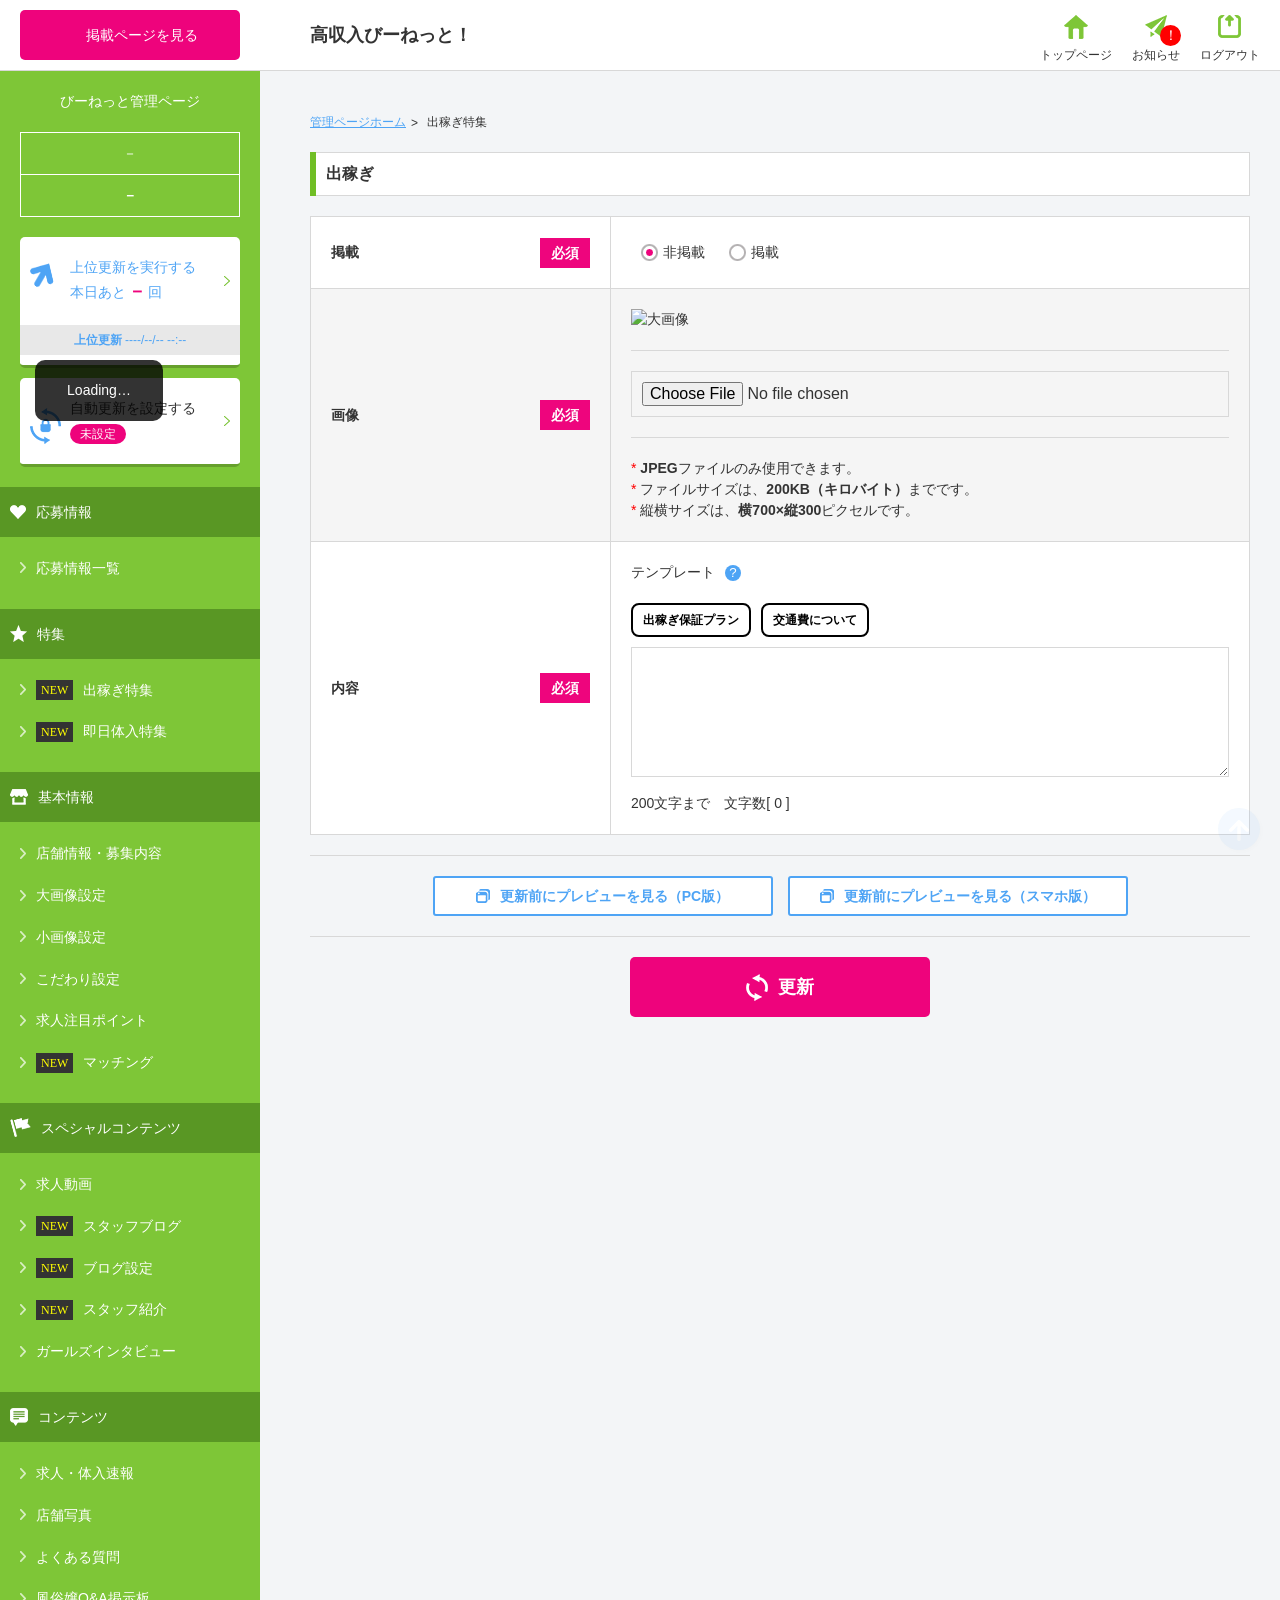
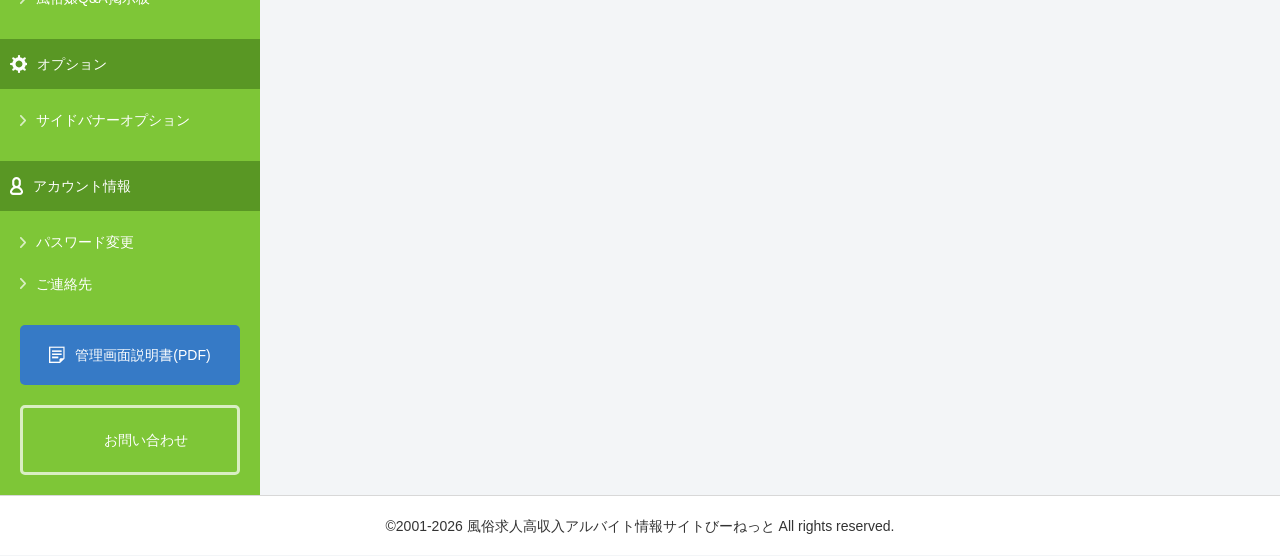
==== commit 0bdd994a: "Add: feature/" ====
--- a/dekasegi/index.html
+++ b/dekasegi/index.html
@@ -11,6 +11,7 @@
     />
     <link href="/static/css/jquery.bxslider.css?20260529_0" media="screen" rel="stylesheet" type="text/css" />
     <link href="/static/css/index.css?20260529_0" media="screen" rel="stylesheet" type="text/css" />
+    <link href="/static/css/feature.css?20260529_0" media="screen" rel="stylesheet" type="text/css" />
   </head>
   <body>
     <style>
@@ -27,9 +28,6 @@
         border: 4px solid #ff0000;
         color: #ffffff;
         text-align: center;
-      }
-      .img_l_pc {
-        max-width: 560px;
       }
     </style>
     <!-- header -->
@@ -186,7 +184,7 @@
         </div>
 
         <form id="frm" method="POST" action="/manage/dekasegi/save/" enctype="multipart/form-data">
-          <section class="dekasegi">
+          <section class="feature">
             <div class="ttl_wrap">
               <h2 class="ttl2">出稼ぎ</h2>
             </div>
@@ -233,13 +231,48 @@
               <tr>
                 <th>内容<span class="required">必須</span></th>
                 <td>
+                  <div class="feature-template">
+                    <div class="feature-template_tooltip">
+                      テンプレート
+                      <button class="feature-template_tooltip-icon" type="button">
+                        ?<span class="tooltip"
+                          >記入例としてテンプレートをご用意しています。必要に応じて編集してご利用ください。</span
+                        >
+                      </button>
+                    </div>
+                    <div class="feature-template_actions">
+                      <button
+                        type="button"
+                        class="js-template-btn"
+                        data-target="template"
+                        data-template="【出稼ぎ保証プラン】
+・3日コース……00,000円
+・7日コース……00,000円
+・30コース……00,000円
+※条件※"
+                      >
+                        出稼ぎ保証プラン
+                      </button>
+
+                      <button
+                        type="button"
+                        class="js-template-btn"
+                        data-target="template"
+                        data-template="【交通費について】
+00,000円まで支給します。
+※条件※"
+                      >
+                        交通費について
+                      </button>
+                    </div>
+                  </div>
                   <textarea
                     name="dekasegi_comment"
                     id="dekasegi_comment"
-                    class=""
+                    class="feature_textarea js-template-input"
                     rows="6"
                     cols="80"
-                    placeholder="例) 交通費全額支給！1週間で保証20万の保証あり！※条件あり"
+                    data-target="template"
                   ></textarea>
                   <div class="mt10">
                     200文字まで　<span class="dekasegi_comment-textcount" data-target-id="dekasegi_comment"
@@ -284,7 +317,6 @@
     <script type="text/javascript" src="/static/js/common.js?20260529_0"></script>
     <script type="text/javascript" src="/static/js/sys/common.js?20260529_0"></script>
     <script type="text/javascript">
-      //<!--
       $(function () {
         // 画像クリアボタンの表示制御
         $(".preview_clear").each(function () {
@@ -408,39 +440,23 @@
           // 遷移先を設定しPOST送信
           $("#preview_frm").attr("action", url).submit();
         });
+
+        $(".js-template-btn").on("click", function () {
+          var templateText = $(this).data("template");
+          var targetName = $(this).data("target");
+
+          var $targetInput = $('.js-template-input[data-target="' + targetName + '"]');
+
+          var currentText = $targetInput.val();
+          if (currentText) {
+            $targetInput.val(currentText + "\n" + templateText);
+          } else {
+            $targetInput.val(templateText);
+          }
+
+          $targetInput.trigger("change");
+        });
       });
-      //-->
-    </script>
-    <script>
-      // 最初の実行（htmlの読み込み完了後）
-      //window.onload = function () {
-      //  TimerCount();
-      //}
-
-      //function TimerCount(){
-      //  var xhr=new XMLHttpRequest();
-      //  // 非同期でリクエストを送信
-      //  xhr.open('POST', '/manage/top/leftnav/shop_id/1', true);
-      //  xhr.send();
-      //
-      //  // readyStateでリクエストの状態を判定
-      //  //   ・onreadystatechangeはreadyStateが変更されたタイミングで呼び出されます。
-      //  //   ・readyStateの内容は以下の通り
-      //  //   0:初期状態
-      //  //   1:リクエスト未送信(opne()後)
-      //  //   2:レスポンス未受信(send()後)
-      //  //   3:レスポンス中(サーバデータ受信中*firefoxではサイズの大きいデータ受信時は複数回発生することがあります)
-      //  //   4:レスポンス受信(サーバデータ受信完了)
-      //  xhr.onreadystatechange = function() {
-      //    if(this.readyState == 4) {
-      //      // 非同期のステータスが完了(4)の場合は後続処理
-      //      if(this.status == 200) {
-      //        // 正常終了(200)なら、レスポンスの内容を反映
-      //        document.getElementById("side_nav").innerHTML= xhr.responseText;
-      //      }
-      //    }
-      //  }
-      //}
     </script>
   </body>
 </html>
--- a/static/css/index.css
+++ b/static/css/index.css
@@ -1673,6 +1673,19 @@
   margin-left: 10px;
 }
 
+.kodawari .kodawari_note {
+	padding-left: 0.6em;
+	text-indent: -0.6em;
+}
+
+.kodawari .kodawari_button {
+	display: grid;
+	place-items: center;
+	width: 340px;
+	margin-top: 40px;
+	margin-inline: auto;
+}
+
 .li_kodawari > li {
   float: left;
   margin: 10px;
--- a/static/css/feature.css
+++ b/static/css/feature.css
@@ -0,0 +1,93 @@
+.img_l {
+	max-width: 560px;
+}
+
+.feature-template_tooltip {
+	display: flex;
+	align-items: center;
+	column-gap: 10px;
+}
+
+.feature-template_tooltip-icon {
+	display: grid;
+	place-items: center;
+	position: relative;
+	width: 16px;
+	aspect-ratio: 1;
+	background-color: #4ea4f5;
+	border: 0;
+	border-radius: 50%;
+	color: #fff;
+	cursor: pointer;
+}
+
+.feature-template_tooltip-icon:hover .tooltip {
+	opacity: 1;
+	pointer-events: auto;
+}
+
+.tooltip {
+	display: block;
+	position: absolute;
+	top: -65px;
+	left: -35px;
+	opacity: 0;
+	width: 570px;
+	padding: 15px 10px;
+	background-color: #daf5ff;
+	border: 1px solid #62a8ff;
+	border-radius: 8px;
+	color: #333;
+	font-size: 14px;
+	white-space: nowrap;
+	transition: opacity 0.2s ease;
+	pointer-events: none;
+}
+.tooltip::before,
+.tooltip::after {
+	position: absolute;
+	left: 36px;
+	width: 10px;
+	height: 10px;
+	clip-path: polygon(0 0, 100% 0, 50% 100%);
+	content: "";
+}
+.tooltip::before {
+		top: 100%;
+	background-color: #62a8ff;
+
+}
+.tooltip::after {
+		top: calc(100% - 2px);
+	background-color: #daf5ff;
+
+}
+
+.tooltip:hover {
+	cursor: default;
+}
+
+.feature-template_actions {
+	display: flex;
+	flex-wrap: wrap;
+	column-gap: 10px;
+	margin-top: 20px;
+}
+
+.feature-template_actions > * {
+	display: grid;
+	place-items: center;
+	height: 34px;
+	padding-inline: 10px;
+	background-color: #fff;
+	border: 2px solid;
+	border-radius: 8px;
+	font-size: 12px;
+	font-weight: 700;
+	line-height: 1;
+	cursor: pointer;
+}
+
+.feature_textarea {
+	margin-top: 10px;
+}
